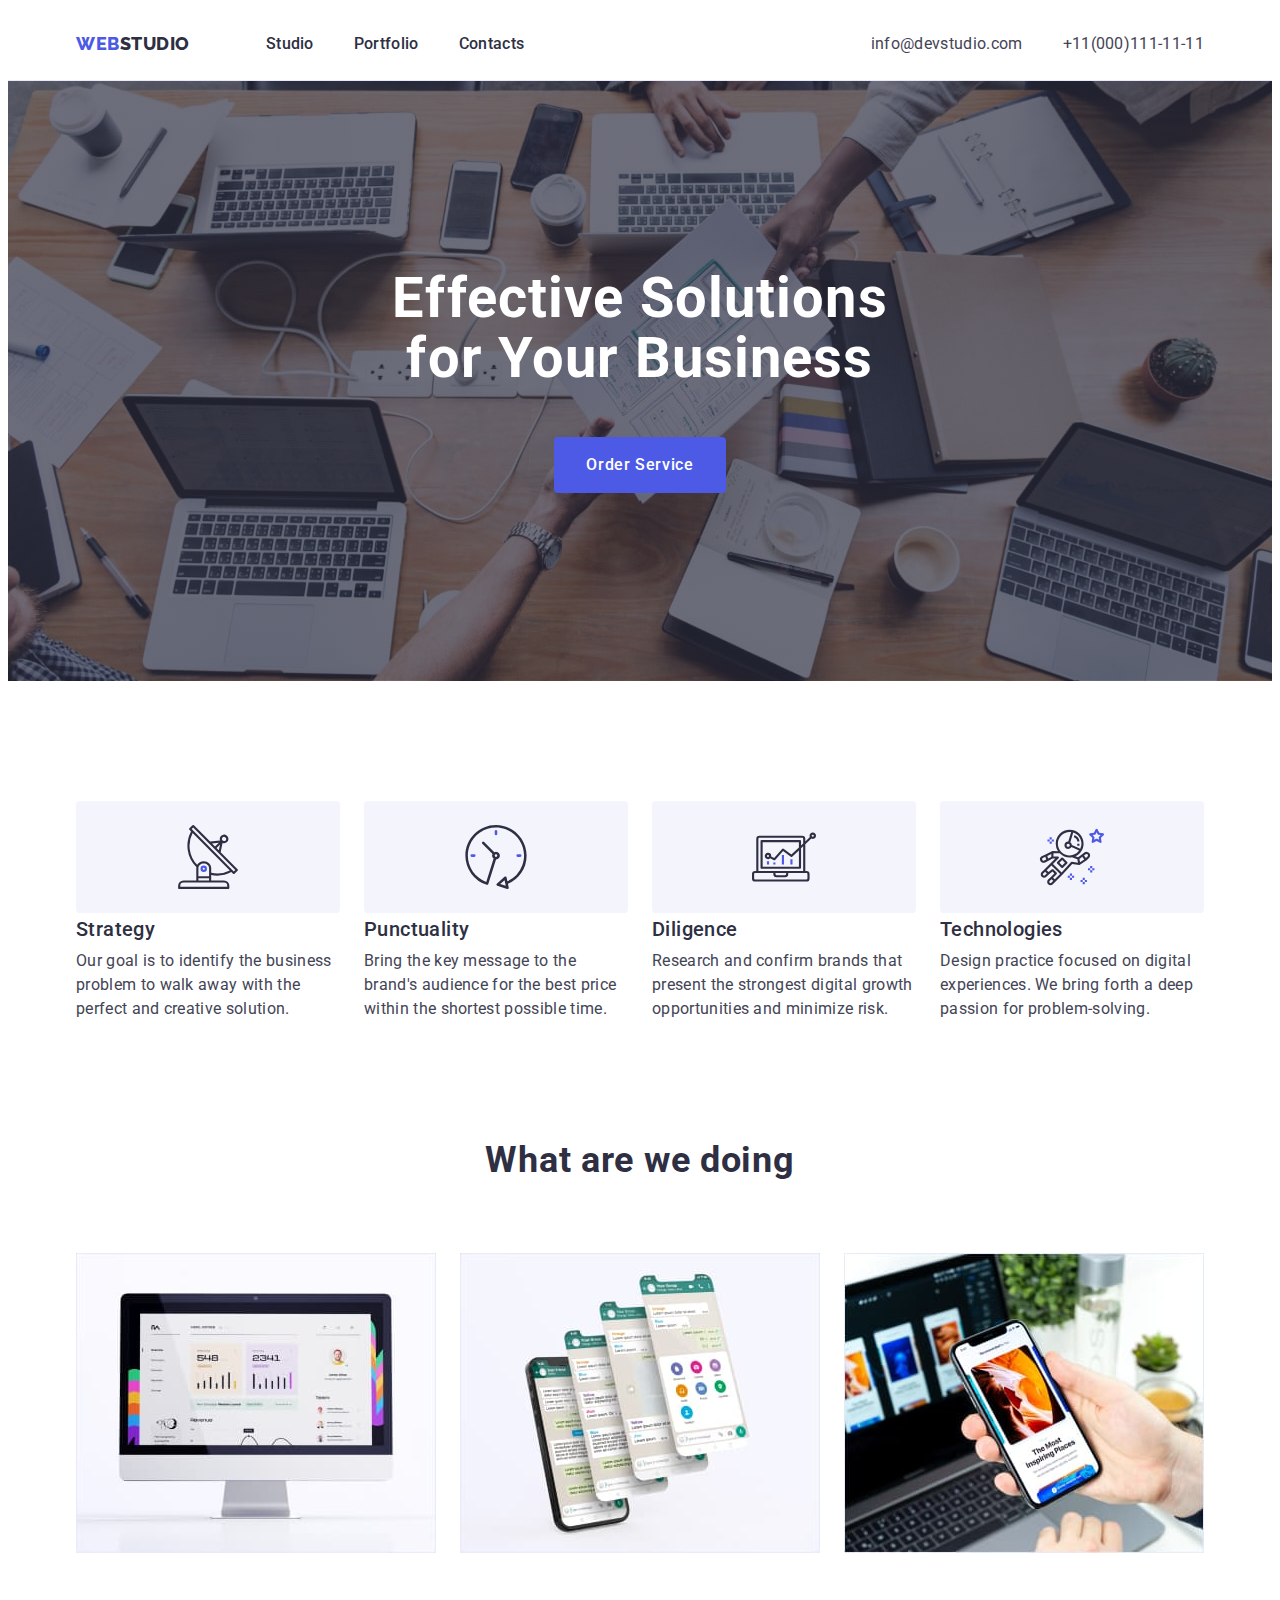
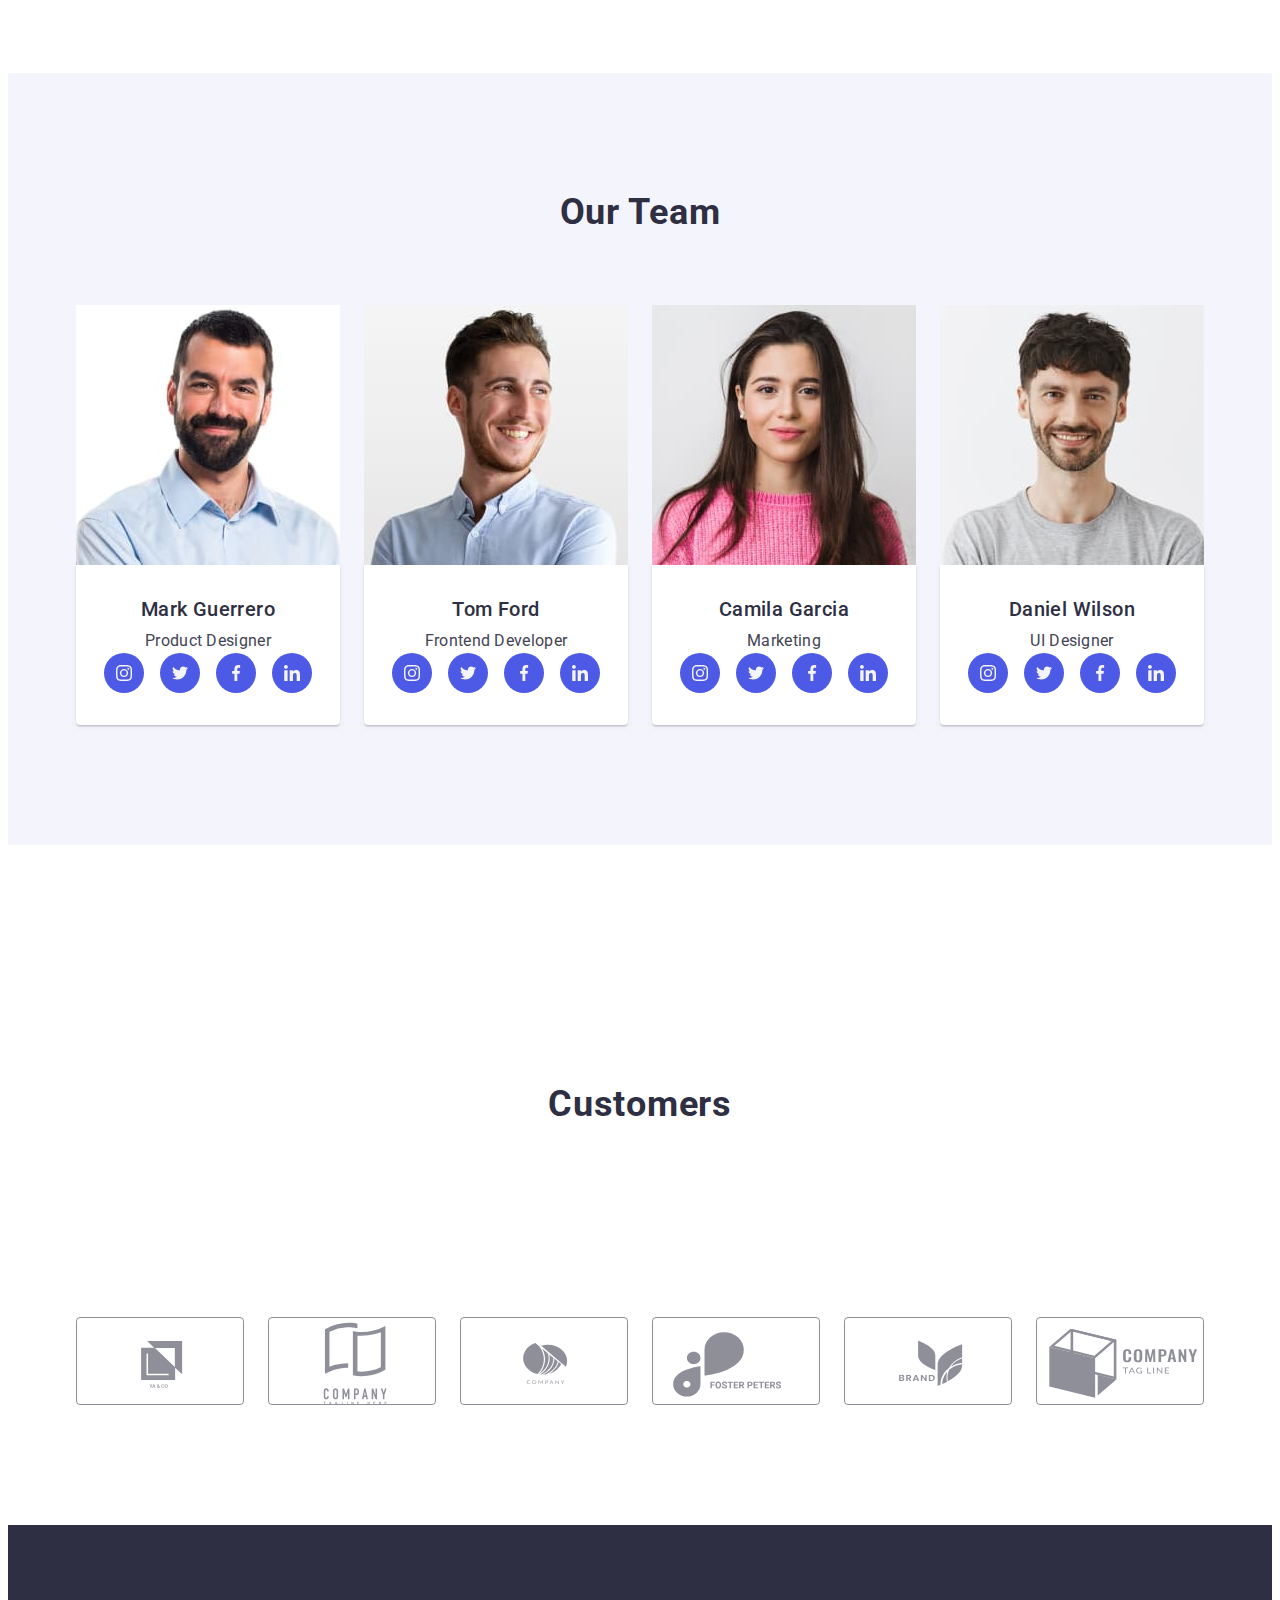
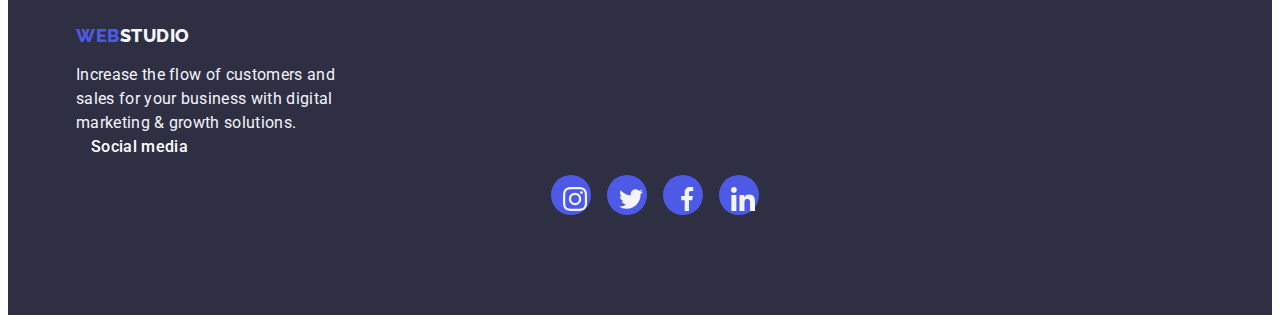
==== index.html @ 22c1dee0 "kffk" ====
<!DOCTYPE html>
<html lang="en">
  <head>
    <meta charset="UTF-8" />
    <meta name="viewport" content="width=device-width, initial-scale=1.0" />
    <title>Main</title>
    <link rel="preconnect" href="https://fonts.googleapis.com" />
    <link rel="preconnect" href="https://fonts.gstatic.com" crossorigin />
    <link
      href="https://fonts.googleapis.com/css2?family=Abel&family=Montserrat:wght@400;700&family=Raleway:wght@800&family=Roboto:wght@400;500;700;900&display=swap"
      rel="stylesheet"
    />
    <link
      rel="stylesheet"
      href="https://cdnjs.cloudflare.com/ajax/libs/modern-normalize/2.0.0/modern-normalize.min.css"
      integrity="sha512-4xo8blKMVCiXpTaLzQSLSw3KFOVPWhm/TRtuPVc4WG6kUgjH6J03IBuG7JZPkcWMxJ5huwaBpOpnwYElP/m6wg=="
      crossorigin="anonymous"
      referrerpolicy="no-referrer"
    />
    <link rel="stylesheet" href="styles.css" />
  </head>
  <body>
    <header class="page-header">
      <div class="container header-wrapper">
          <nav>
            <a href="./index.html" class="logo-web"
              >Web<span class="logo-studio">Studio</span></a
            >
            <ul class="contact">
              <li>
                <a href="index.html" class="studio-portfolio-contacts"
                  >Studio</a
                >
              </li>
              <li>
                <a href="./portfolio.html" class="studio-portfolio-contacts"
                  >Portfolio</a
                >
              </li>
              <li>
                <a href="#Contacts" class="studio-portfolio-contacts"
                  >Contacts</a
                >
              </li>
            </ul>
          </nav>
            <address class="main-address">
            <ul class="mail-nr">
              <li>
                <a href="mailto:info@devstudio.com" class="contacts"
                  >info@devstudio.com</a
                >
              </li>
              <li>
                <a href="tell:+11(000)111-11-11" class="contacts"
                  >+11(000)111-11-11</a
                >
              </li>
            </ul>
        </address>
      </div>
    </header>
    <main>
      <section class="main-heading">
        <div class="container">
        <h1 class="main-title">Effective Solutions for Your Business</h1>
        <button type="button" class="button-order-service">
          Order Service
        </button>
      </div>
      </section>
      <section class="feature-sect">
      <div class="container">
        <ul class="features-list">
          <li class="feat-width">
            <svg class="feature-icon" width="64px"  height="64px">
              <use href="./images/icons.svg#icon-antenna-1"></use>
            </svg>
            <h3 class="skills">Strategy</h3>
            <p class="description-skills">
              Our goal is to identify the business<br />
              problem to walk away with the<br />
              perfect and creative solution.
            </p>
          </li>
          <li class="feat-width">
            <svg class="feature-icon" width="64px"  height="64px">
              <use href="./images/icons2.svg#icon-clock-1"></use>
            </svg>
            <h3 class="skills">Punctuality</h3>
            <p class="description-skills">
              Bring the key message to the<br />
              brand's audience for the best price<br />
              within the shortest possible time.
            </p>
          </li>
          <li class="feat-width">
            <svg class="feature-icon" width="64px"  height="64px">
              <use href="./images/icons3.svg#icon-diagram-1"></use>
            </svg>
            <h3 class="skills">Diligence</h3>
            <p class="description-skills">
              Research and confirm brands that<br />
              present the strongest digital growth<br />
              opportunities and minimize risk.
            </p>
          </li>
          <li class="feat-width">
            <svg class="feature-icon" width="64px"  height="64px">
              <use href="./images/icons4.svg#icon-astronaut-1"></use>
            </svg>
            <h3 class="skills">Technologies</h3>
            <p class="description-skills">
              Design practice focused on digital<br />
              experiences. We bring forth a deep<br />
              passion for problem-solving.
            </p>
          </li>
        </ul>
      </section>
      <section class="what-we-do">
      <div class="container">
          <h2 class="second-header-one">What are we doing</h2>
          <ul class="pics">
            <li>
              <img
                src="images/photo3.jpg"
                alt="the macbook is showing some diagrams"
                width="360"
                height="300"
              />
            </li>
            <li>
              <img
                src="images/photo1.jpg"
                alt="the smartphone is showing new features in whatsapp"
                width="360"
                height="300"
              />
            </li>
            <li>
              <img
                src="images/photo2.jpg"
                alt="the man is holding smartphone and showing interesting things"
                width="360"
                height="300"
              />
            </li>
          </ul>
        </section>
      </div>
      <section class="our-team">
      <div class="container">
        <h2 class="second-header-two">Our Team</h2>
        <ul class="team-list">
          <li>
            <img
              src="images/photo3.1.jpg"
              alt="the man with a black bird who is smiling"
              width="264"
              height="260"
            />
            <div class="background-stuff">
              <h3 class="stuff">Mark Guerrero</h3>
              <p class="competence">Product Designer</p>
               <ul class="media-list">
                <li class="media-icon-round">
                  <a href="#"></a>
              <svg width="16px" height="16px">
                <use href="./images/social-media.svg#icon-instagram-2"></use>
              </svg>
            </li>
            <li class="media-icon-round">
              <a href="#"></a>
              <svg  width="16px" height="16px">
                <use href="./images/social-media.svg#icon-twitter-1"></use>
              </svg>
            </li>
              <li class="media-icon-round">
                <a href="#"></a>
              <svg width="16px" height="16px">
                <use href="./images/social-media.svg#icon-facebook-1"></use>
              </svg>
            </li>
              <li class="media-icon-round">
                <a href="#"></a>
              <svg width="16px" height="16px">
                <use href="./images/social-media.svg#icon-linkedin-1"></use>
              </svg>
            </li>
            </ul>
            </div>
          </li>
          <li>
            <img
              src="images/photo4.jpg"
              alt="the man who is smiling and looking to the side"
              width="264"
              height="260"
            />
            <div class="background-stuff">
              <h3 class="stuff">Tom Ford</h3>
              <p class="competence">Frontend Developer</p>
              <ul class="media-list">
                <li class="media-icon-round">
                  <a href="#"></a>
              <svg width="16px" height="16px">
                <use href="./images/social-media.svg#icon-instagram-2"></use>
              </svg>
            </li>
              <li class="media-icon-round">
                <a href="#"></a>
              <svg width="16px" height="16px">
                <use href="./images/social-media.svg#icon-twitter-1"></use>
              </svg>
            </li>
              <li class="media-icon-round">
                <a href="#"></a>
              <svg width="16px" height="16px">
                <use href="./images/social-media.svg#icon-facebook-1"></use>
              </svg>
              <li class="media-icon-round">
                <a href="#"></a>
              <svg width="16px" height="16px">
                <use href="./images/social-media.svg#icon-linkedin-1"></use>
              </svg>
            </li>
            </ul>
            </div>
          </li>
          <li>
            <img
              src="images/photo5.jpg"
              alt="the young women with brown hair"
              width="264"
              height="260"
            />
            <div class="background-stuff">
              <h3 class="stuff">Camila Garcia</h3>
              <p class="competence">Marketing</p>
              <ul class="media-list">
                <li class="media-icon-round">
                  <a href="#"></a>
              <svg width="16px" height="16px">
                <use href="./images/social-media.svg#icon-instagram-2"></use>
              </svg>
            </li>
              <li class="media-icon-round">
                <a href="#"></a>
              <svg width="16px" height="16px">
                <use href="./images/social-media.svg#icon-twitter-1"></use>
              </svg>
            </li>
              <li class="media-icon-round">
                <a href="#"></a>
              <svg width="16px" height="16px">
                <use href="./images/social-media.svg#icon-facebook-1"></use>
              </svg>
            </li>
              <li class="media-icon-round">
                <a href="#"></a>
              <svg width="16px" height="16px">
                <use href="./images/social-media.svg#icon-linkedin-1"></use>
              </svg>
            </li>
            </ul>
            </div>
          </li>
          <li>
            <img
              src="images/photo6.jpg"
              alt="the man with brown hair who is smiling"
              width="264"
              height="260"
            />
            <div class="background-stuff">
              <h3 class="stuff">Daniel Wilson</h3>
              <p class="competence">UI Designer</p>
              <ul class="media-list">
                <li class="media-icon-round">
                  <a href="#"></a>
              <svg width="16px" height="16px">
                <use href="./images/social-media.svg#icon-instagram-2"></use>
              </svg>
            </li>
              <li class="media-icon-round">
                <a href="#"></a>
              <svg width="16px" height="16px">
                <use href="./images/social-media.svg#icon-twitter-1"></use>
              </svg>
            </li>
              <li class="media-icon-round">
                <a href="#"></a>
              <svg width="16px" height="16px">
                <use href="./images/social-media.svg#icon-facebook-1"></use>
              </svg>
            </li>
              <li class="media-icon-round">
                <a href="#"></a>
              <svg width="16px" height="16px">
                <use href="./images/social-media.svg#icon-linkedin-1"></use>
              </svg>
            </ul>
            </div>
          </li>
        </ul>
      </div>
      </section>
      <section class="customers">
        <div class="container"></div>
        <h2 class="header-customers">Customers</h2>
        <ul class="custom-list">
          <li class="icon-border">
          <svg width="168px" height="88px">
            <use href="./images/custom-icon.svg#icon-Client-1"></use>
          </svg>
        </li>
        <li class="icon-border">
          <svg width="168px" height="88px">
            <use href="./images/custom-icon.svg#icon-Logo"></use>
          </svg>
        </li>
          <li class="icon-border">
          <svg width="168px" height="88px">
            <use href="./images/custom-icon.svg#icon-Client-3"></use>
          </svg>
        </li>
          <li class="icon-border">
          <svg width="168px" height="88px">
            <use href="./images/custom-icon.svg#icon-Logo-1"></use>
          </svg>
        </li>
          <li class="icon-border">
          <svg width="168px" height="88px">
            <use href="./images/custom-icon.svg#icon-Client-5"></use>
          </svg>
        </li>
          <li class="icon-border">
          <svg width="168px" height="88px">
            <use href="./images/custom-icon.svg#icon-Logo-2"></use>
          </svg>
        </li>
        </ul>
      </section>
    </main>
      <footer class="footer-background">
        <div class="container footer-add">
        <a class="logo-web-footer" href="./index.html"
          >Web<span class="logo-studio-footer">Studio</span></a
        >
        <p class="footer-description">
          Increase the flow of customers and sales for your business with
          digital marketing & growth solutions.
        </p>
      
        <div class="container footer-wrapper">
        <h3 class="footer-header-media">Social media</h3>
        <ul class="media-list">
          <li class="media-footer-round">
            <a href="#"></a>
        <svg class="social-media" width="24px" height="24px">
          <use href="./images/social-media.svg#icon-instagram-2"></use>
        </svg>
      </li>
        <li class="media-footer-round">
          <a href="#"></a>
        <svg class="social-media" width="24px" height="24px">
          <use href="./images/social-media.svg#icon-twitter-1"></use>
        </svg>
      </li>
        <li class="media-footer-round">
          <a href="#"></a>
        <svg class="social-media" width="24px" height="24px">
          <use href="./images/social-media.svg#icon-facebook-1"></use>
        </svg>
        <li class="media-footer-round">
          <a href="#"></a>
        <svg class="social-media" width="24px" height="24px">
          <use href="./images/social-media.svg#icon-linkedin-1"></use>
        </svg>
      </li>
      </ul>
     </div>
    </div>
    </footer>
  </body>
</html>
---- styles.css ----
*,
*::before,
*::after {
  box-sizing: border-box;
}
html {
  overflow: auto;
  box-sizing: border-box;
}
body {
  color: #2e2f42;
  font-family: "Roboto", sans-serif;
}
:root {
  --brand-color: #434455;
}
.container {
  width: 1158px;
  margin: 0 auto;
  padding: 0 15px;
}
.section {
  padding-top: 120px;
  padding-bottom: 120px;
}
h1,
h2,
h3,
h4,
h5,
h6,
p {
  margin: 0;
}
img {
  display: block;
  max-width: 100%;
  height: auto;
}
button {
  cursor: pointer;
  border: none;
  border-radius: 4px;
}
a {
  text-decoration: none;
}
ul,
ol {
  list-style: none;
  margin: 0;
  padding-left: 0;
}
.visually-hidden {
  position: absolute;
  width: 1px;
  height: 1px;
  margin: -1px;
  border: 0;
  padding: 0;

  white-space: nowrap;
  clip-path: inset(100%);
  clip: rect(0 0 0 0);
  overflow: hidden;
}
.header-wrapper {
  display: flex;
  align-items: center;
}
.page-header {
  border-bottom: 1px solid var(--cornflower, #e7e9fc);
}
.header-wrapper > nav {
  display: flex;
  gap: 76px;
}
.main-address {
  margin-left: auto;
}
.contact {
  display: flex;
  gap: 40px;
  margin: 0;
  padding: 0;
}
.mail-nr {
  display: flex;
  gap: 40px;
  margin: 0;
  padding: 0;
}
nav {
  align-items: center;
  margin-right: 0px;
}
.logo-web {
  color: #4d5ae5;
  font-family: "Raleway", sans-serif;
  font-size: 18px;
  font-style: normal;
  font-weight: 800;
  line-height: 1.17;
  text-transform: uppercase;
  letter-spacing: 0.54px;
}
.logo-studio {
  color: #2e2f42;
  margin: auto;
  display: inline;
  padding-right: 0;
}
.logo-studio-footer {
  color: #f4f4fd;
}
.logo-web-footer {
  color: #4d5ae5;
  font-family: "Raleway", sans-serif;
  font-size: 18px;
  font-style: normal;
  font-weight: 800;
  line-height: 1.17;
  text-transform: uppercase;
  letter-spacing: 0.54px;
  display: inline-flex;
  margin: 0;
  margin-bottom: 17px;
}
.studio-portfolio-contacts {
  font-size: 16px;
  font-style: normal;
  font-weight: 500;
  line-height: 1.5;
  color: #2e2f42;
  letter-spacing: 0.32px;
  padding: 24px 0;
  display: block;
}
.studio-portfolio-contacts:hover,
.studio-portfolio-contacts:focus {
  color: #404bbf;
}
.contacts {
  color: var(--brand-color);
  font-size: 16px;
  font-style: normal;
  font-weight: 400;
  line-height: 1.5;
  letter-spacing: 0.32px;
}
.contacts:hover,
.contacts:focus {
  color: #404bbf;
}
.main-heading {
  background-image: linear-gradient(to bottom, #2e2f42b2, #2e2f42b2),
    url("images/people.jpg");
  background-repeat: no-repeat;
  background-position: center;
  padding: 188px 0;
  text-align: center;
}
.main-title {
  color: #ffffff;
  font-size: 56px;
  font-style: normal;
  font-weight: 700;
  line-height: 1.07;
  letter-spacing: 1.12px;
  max-width: 496px;
  margin: 0 auto;
  margin-bottom: 48px;
}
.button-order-service {
  color: #ffffff;
  background-color: #4d5ae5;
  font-size: 16px;
  font-style: normal;
  font-weight: 500;
  line-height: 1.5;
  letter-spacing: 0.64px;
  font-family: inherit;
  display: inline-flex;
  padding: 16px 32px;
  gap: 10px;
}
.button-order-service:hover,
.button-order-service:focus {
  background-color: #404bbf;
}
.feature-sect {
  padding: 120px 0;
}
.features-list {
  display: flex;
  gap: 24px;
  margin-right: 0;
}
.feat-width {
  width: 264px;
}
.feature-icon {
  box-sizing: content-box;
  background-color: #f4f4fd;
  width: 100%;
  border-radius: 4px;
  padding-top: 24px;
  padding-bottom: 24px;
}
.what-we-do {
  padding-bottom: 120px;
}
.second-header-one {
  font-size: 36px;
  font-style: normal;
  font-weight: 700;
  line-height: 1.11;
  letter-spacing: 0.72px;
  color: #2e2f42;
  text-align: center;
  margin-bottom: 72px;
}
.pics {
  display: flex;
  gap: 24px;
}
.team-list {
  display: flex;
  gap: 24px;
}
.second-header-two {
  font-size: 36px;
  font-style: normal;
  font-weight: 700;
  line-height: 1.11;
  letter-spacing: 0.72px;
  color: #2e2f42;
  text-align: center;
  margin-bottom: 72px;
}
.our-team {
  background: var(--cloud, #f4f4fd);
  padding: 120px 0;
}
.third-header {
  font-size: 20px;
  font-style: normal;
  font-weight: 500;
  line-height: 1.2;
  letter-spacing: 0.4px;
  color: #2e2f42;
}
.skills {
  font-size: 20px;
  font-style: normal;
  font-weight: 500;
  line-height: 1.2;
  letter-spacing: 0.4px;
  color: #2e2f42;
  margin-bottom: 8px;
}
.description-skills {
  color: var(--brand-color);
  font-size: 16px;
  font-style: normal;
  font-weight: 400;
  line-height: 1.5;
  letter-spacing: 0.32px;
}
.stuff {
  font-size: 20px;
  font-style: normal;
  font-weight: 500;
  line-height: 1.2;
  letter-spacing: 0.4px;
  color: #2e2f42;
  text-align: center;
  margin-top: 0px;
}
.competence {
  color: var(--brand-color);
  font-size: 16px;
  font-style: normal;
  font-weight: 400;
  line-height: 1.5;
  letter-spacing: 0.32px;
  text-align: center;
  margin-top: 8px;
}
.background-stuff {
  padding: 32px 0;
  border-radius: 0px 0px 4px 4px;
  background: var(--white, #fff);
  box-shadow: 0px 2px 1px 0px rgba(46, 47, 66, 0.08),
    0px 1px 1px 0px rgba(46, 47, 66, 0.16),
    0px 1px 6px 0px rgba(46, 47, 66, 0.08);
}
.background-stuff > img {
  margin-bottom: 0px;
  padding-bottom: 120 0;
}
.nishes {
  padding-top: 96px;
  padding-bottom: 120px;
}
.apps {
  display: flex;
  gap: 48px 24px;
  flex-wrap: wrap;
}
.description {
  color: var(--brand-color);
  font-size: 16px;
  font-style: normal;
  font-weight: 400;
  line-height: 1.5;
  letter-spacing: 0.32px;
  margin-top: 8px;
}
.footer-background {
  background: #2e2f42;
  padding: 100px 0;
}
.footer-description {
  color: #f4f4fd;
  font-size: 16px;
  font-style: normal;
  font-weight: 400;
  line-height: 1.5;
  letter-spacing: 0.32px;
  max-width: 264px;
}
.service-buttons {
  color: #4d5ae5;
  font-size: 16px;
  font-style: normal;
  font-weight: 500;
  line-height: 1.5;
  letter-spacing: 0.64px;
  background-color: #f4f4fd;
  font-family: "Roboto", sans-serif;
  padding: 12px 24px;
}
.service-buttons:hover,
.service-buttons:focus {
  background-color: #404bbf;
  color: white;
}
.serv-list {
  display: flex;
  gap: 24px;
  justify-content: center;
  margin-bottom: 72px;
}
a {
  text-decoration: none;
}
li {
  list-style: none;
}
.border-img {
  border-bottom: 1px solid var(--cornflower, #e7e9fc);
  border-left: 1px solid var(--cornflower, #e7e9fc);
  border-right: 1px solid var(--cornflower, #e7e9fc);
  padding: 32px 16px;
}
.media-list {
  display: flex;
  align-items: center;
  justify-content: center;
  gap: 16px;
}
.media-icon-round {
  width: 40px;
  height: 40px;
  border-radius: 50%;
  padding: 12px;
  background-color: var(--primary-brand, #4d5ae5);
}
.media-footer-round {
  width: 40px;
  height: 40px;
  border-radius: 50%;
  padding: 12px;
  background-color: var(--primary-brand, #4d5ae5);
}
.media-footer-round:hover {
  background-color: var(--success, #31d0aa);
}
.customers {
  padding: 120px 0;
}
.header-customers {
  font-size: 36px;
  font-style: normal;
  font-weight: 700;
  line-height: 1.11;
  letter-spacing: 0.72px;
  color: #2e2f42;
  text-align: center;
  margin-bottom: 72px;
  padding: 120px 0;
}
.icon-border {
  fill: var(--subtle-text, #8e8f99);
  width: 168px;
  height: 88px;
  border-radius: 4px;
  border: 1px solid var(--subtle-text, #8e8f99);
}
.custom-list {
  display: flex;
  justify-content: center;
  gap: 24px;
  padding-top: 0px;
}
.footer-header-media {
  color: var(--white-background, #fff);
  font-family: "Roboto";
  font-size: 16px;
  font-weight: 500;
  line-height: 150%;
  letter-spacing: 0.32px;
  margin: 0px;
  margin-bottom: 16px;
}
.footer-wrapper {
  display: block;
}
.footer-add {
  gap: 120px;
}
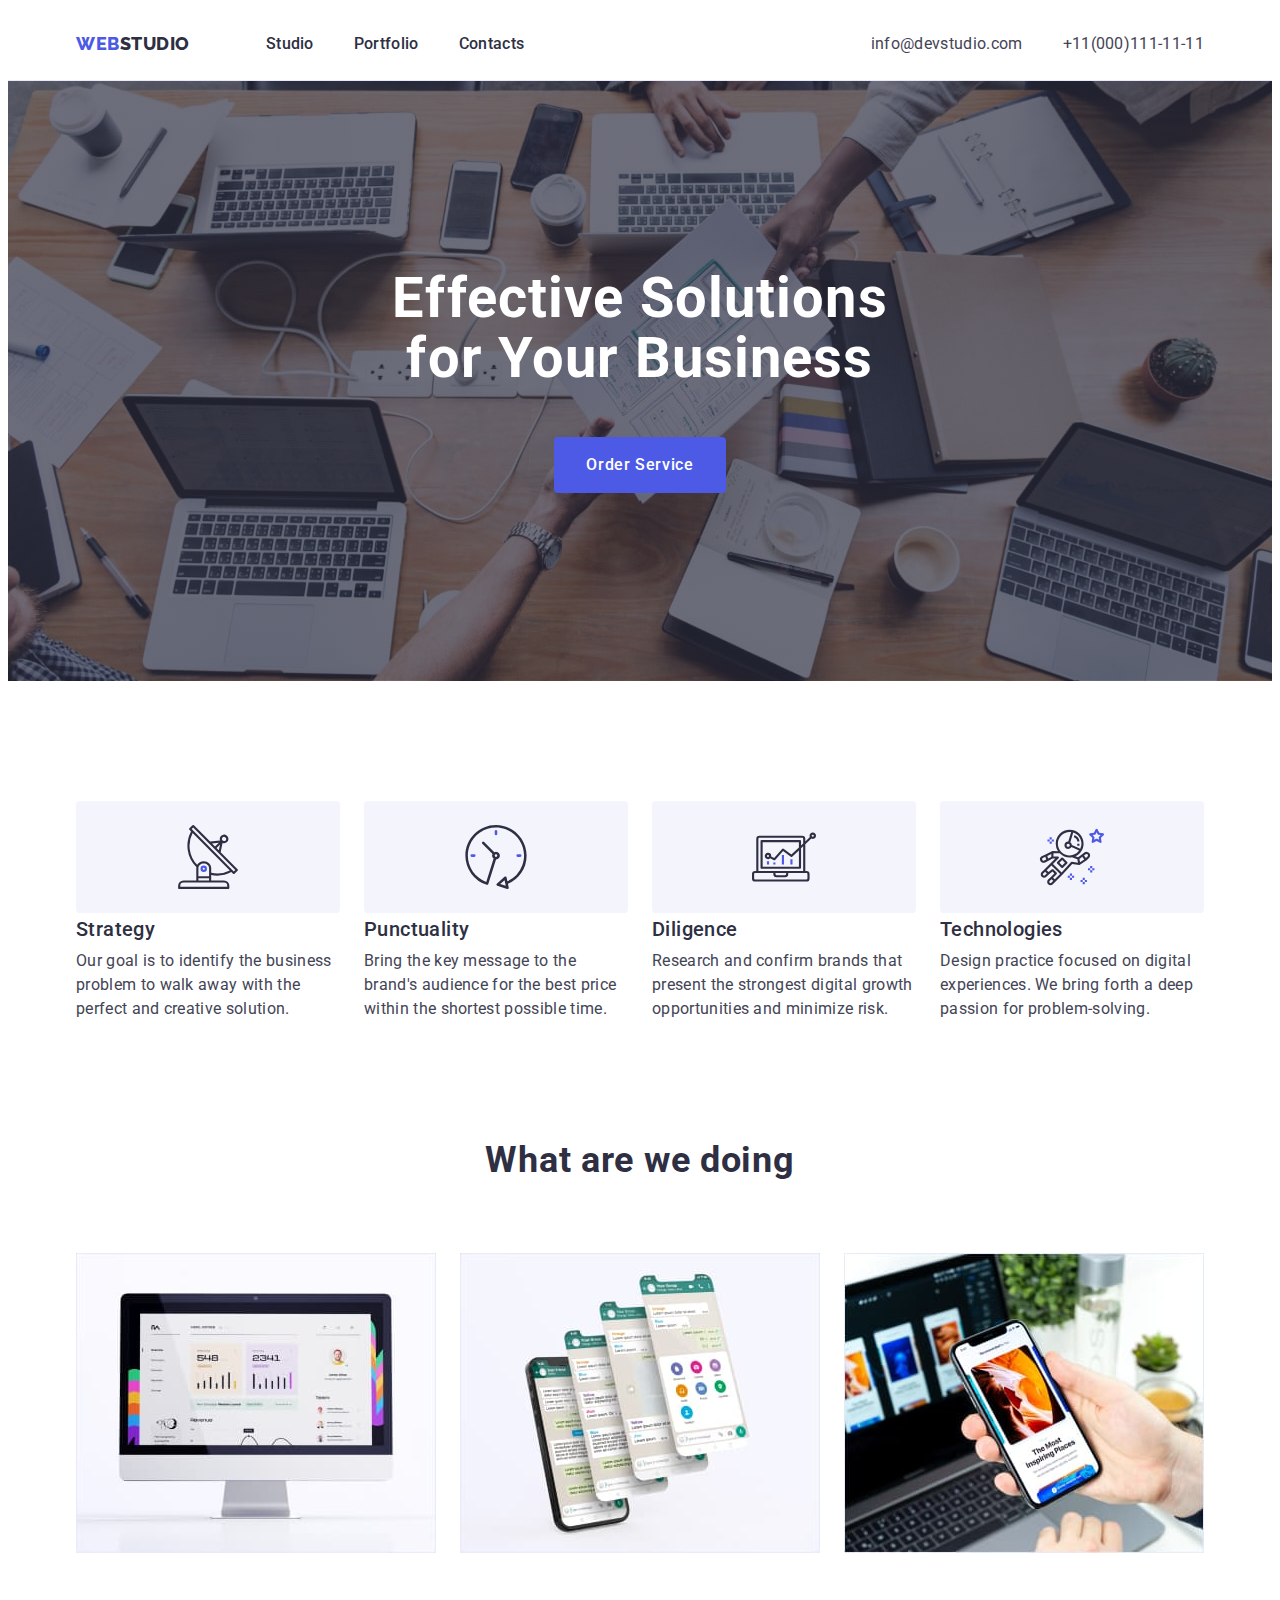
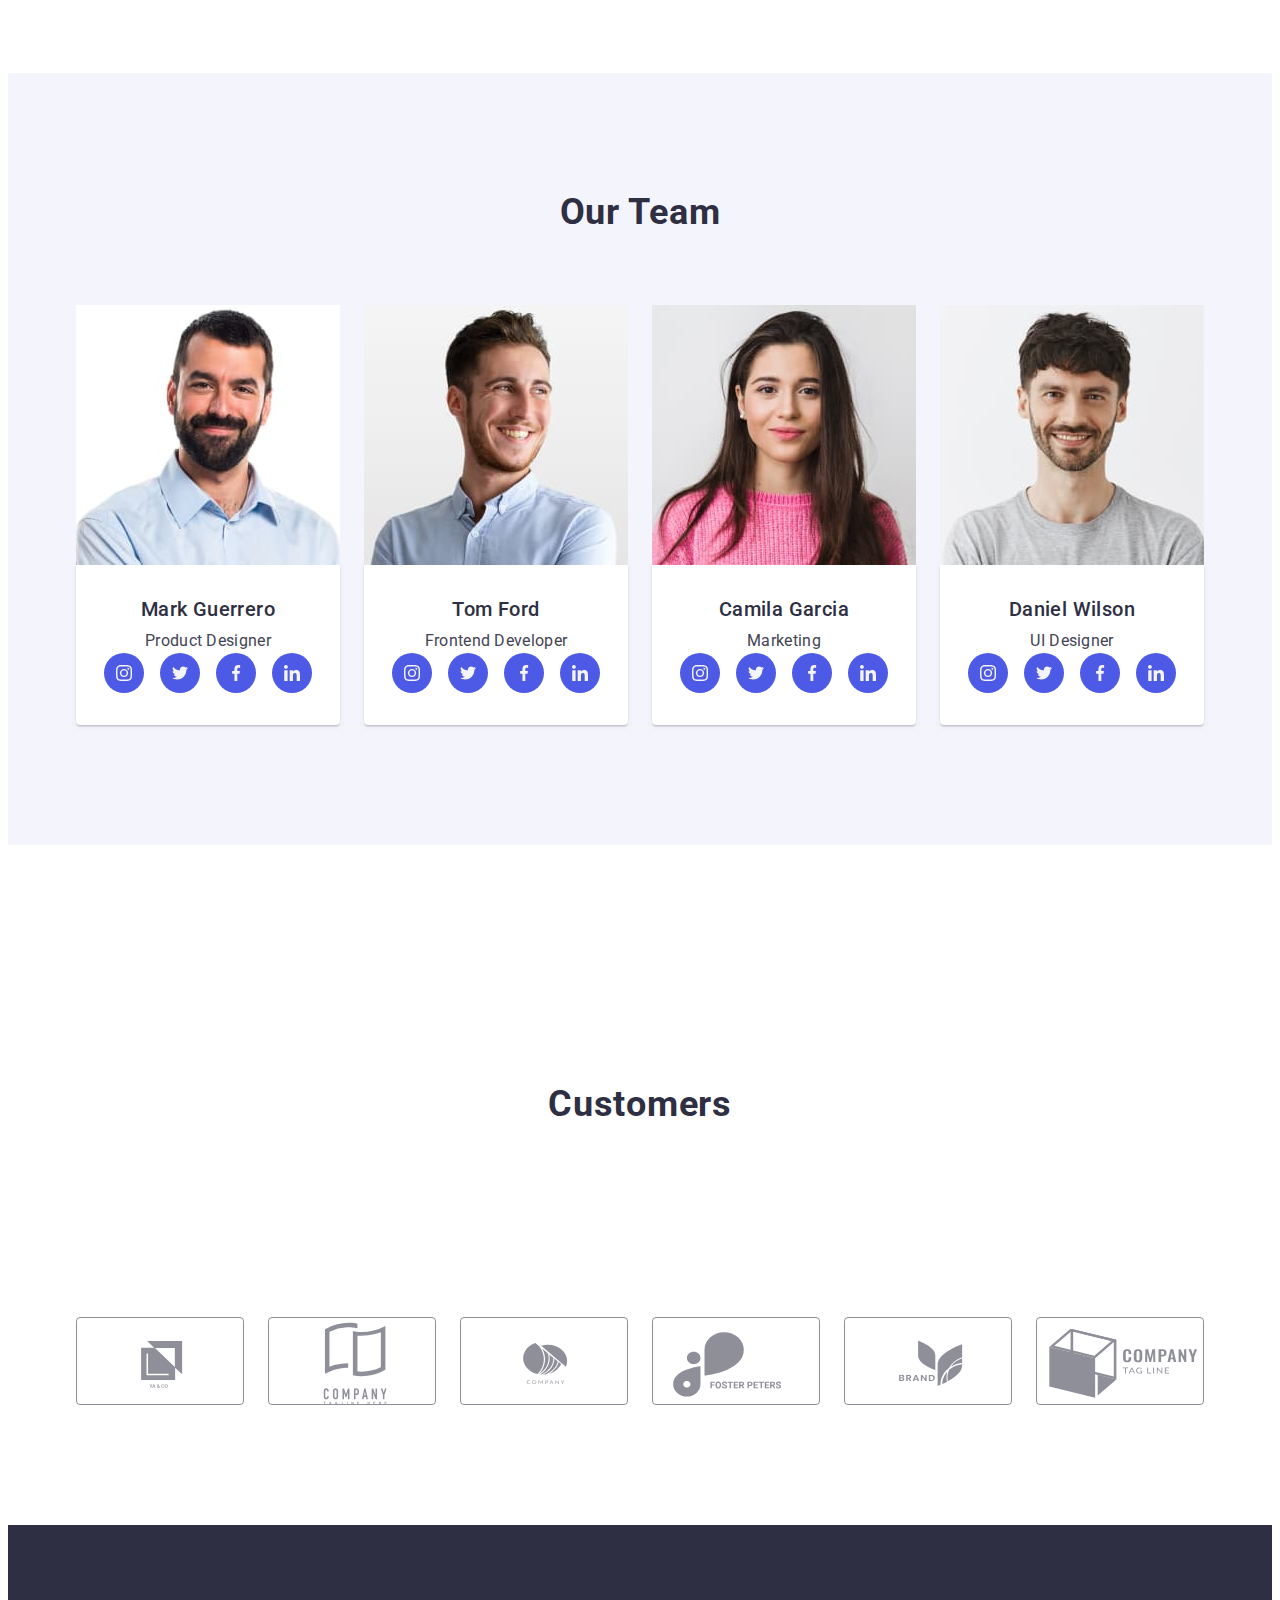
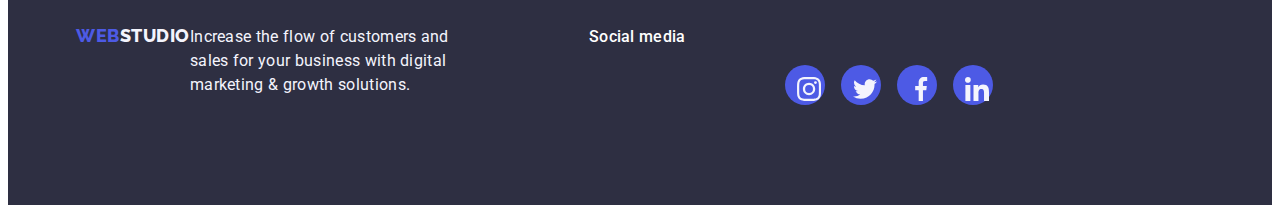
==== commit e37735b7: "add" ====
--- a/index.html
+++ b/index.html
@@ -352,9 +352,8 @@
           Increase the flow of customers and sales for your business with
           digital marketing & growth solutions.
         </p>
-      
         <div class="container footer-wrapper">
-        <h3 class="footer-header-media">Social media</h3>
+        <p class="footer-header-media">Social media</p>
         <ul class="media-list">
           <li class="media-footer-round">
             <a href="#"></a>
--- a/styles.css
+++ b/styles.css
@@ -408,12 +408,18 @@
   border-radius: 4px;
   border: 1px solid var(--subtle-text, #8e8f99);
 }
+.icon-border:hover {
+  color: #404bbf;
+}
 .custom-list {
   display: flex;
   justify-content: center;
   gap: 24px;
   padding-top: 0px;
 }
+.custom-list:hover {
+  color: #404bbf;
+}
 .footer-header-media {
   color: var(--white-background, #fff);
   font-family: "Roboto";
@@ -426,7 +432,8 @@
 }
 .footer-wrapper {
   display: block;
+  margin-left: 120px;
 }
 .footer-add {
-  gap: 120px;
-}
+  display: flex;
+}
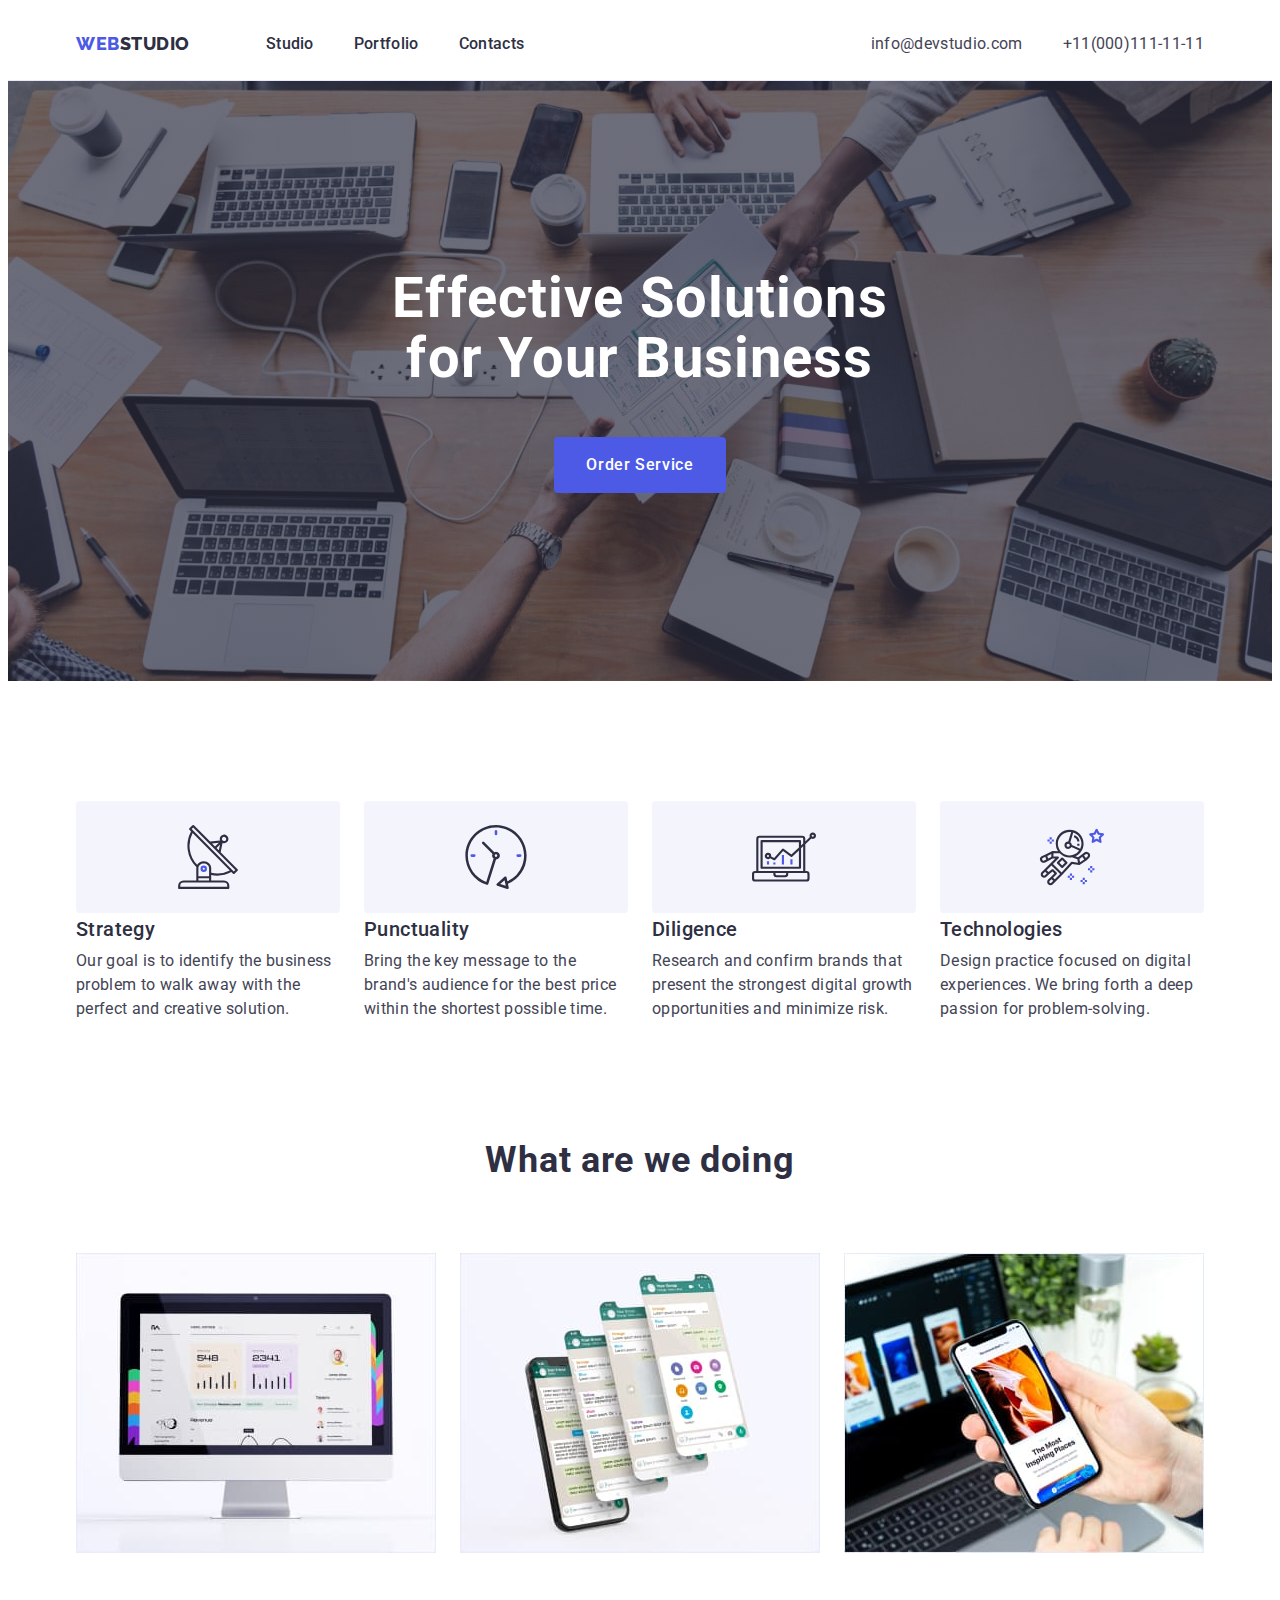
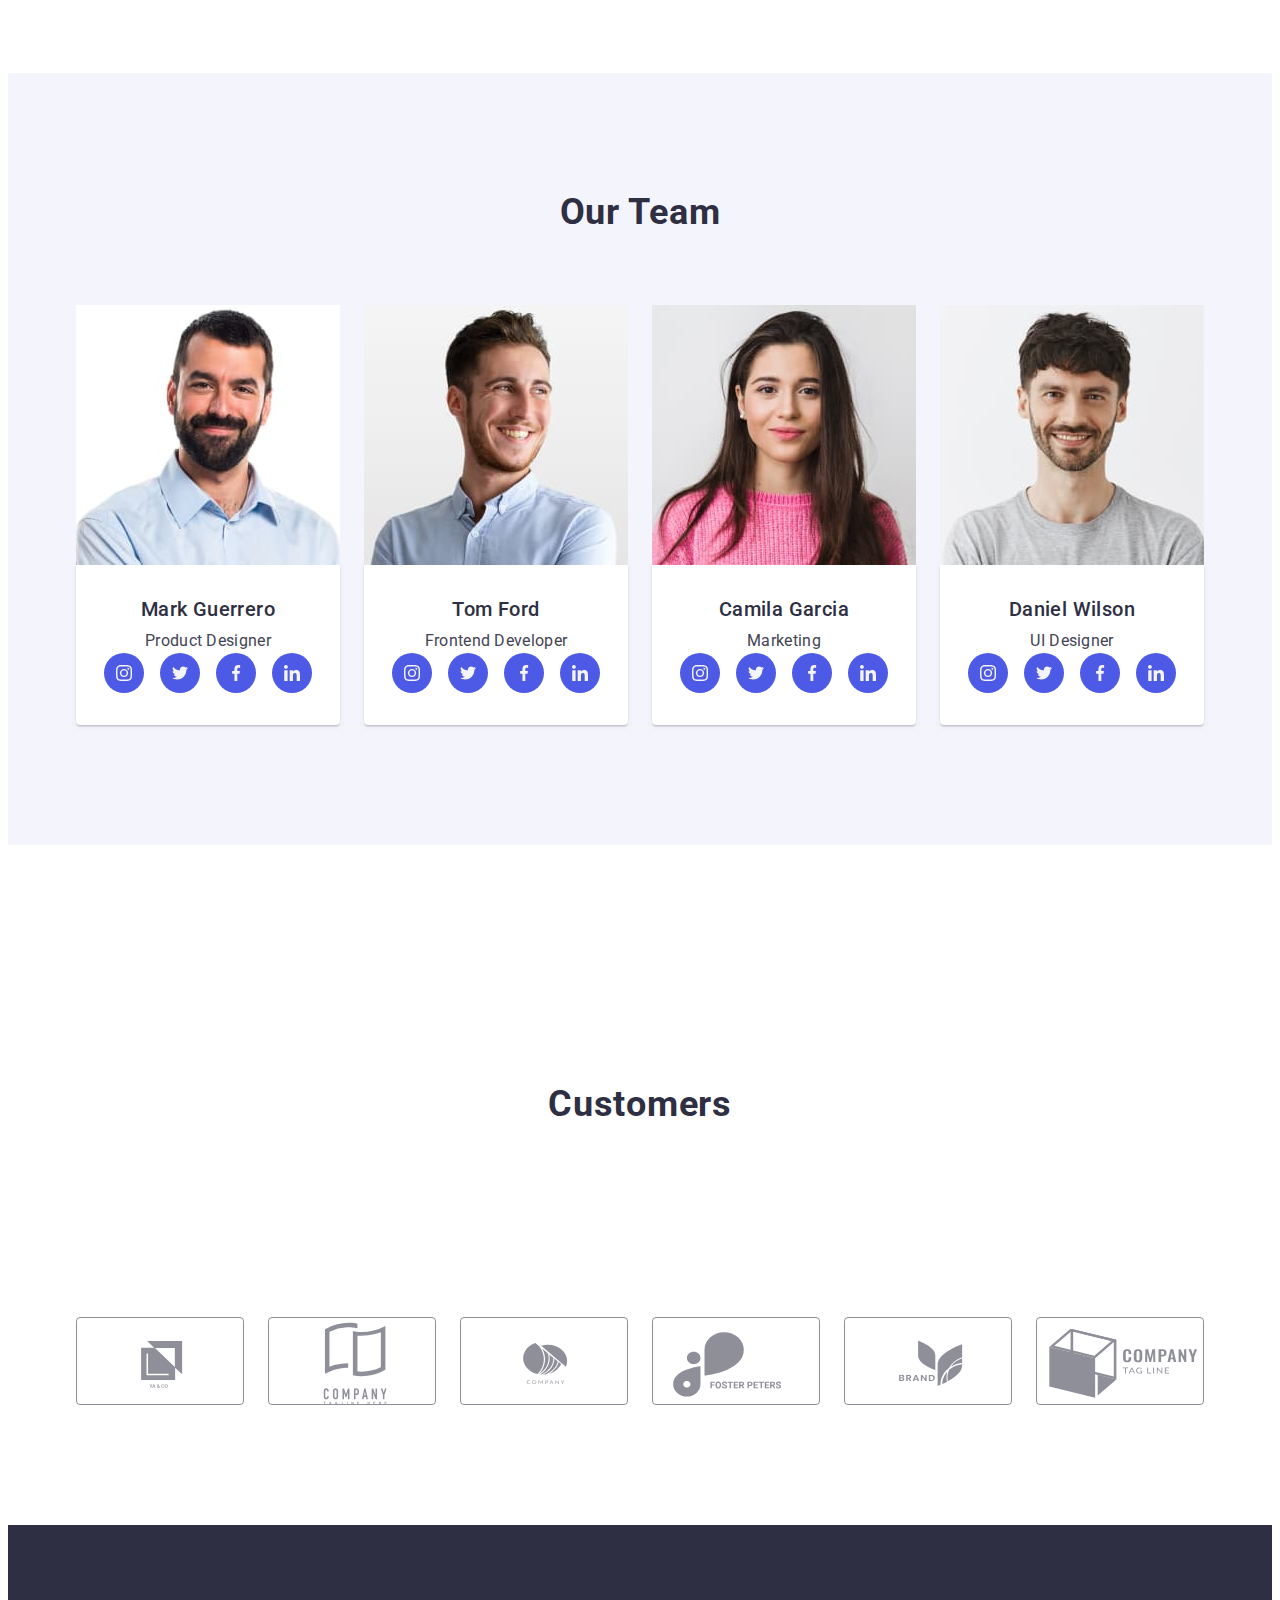
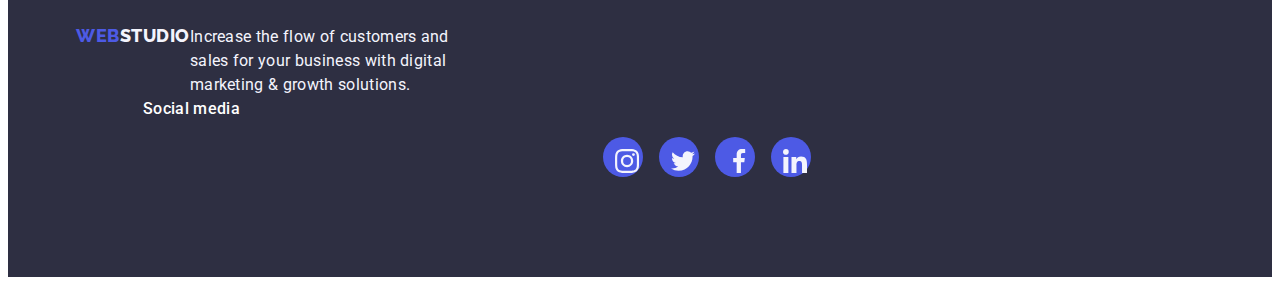
==== commit 1ba8017c: "Update index.html" ====
--- a/index.html
+++ b/index.html
@@ -352,6 +352,7 @@
           Increase the flow of customers and sales for your business with
           digital marketing & growth solutions.
         </p>
+      </div>
         <div class="container footer-wrapper">
         <p class="footer-header-media">Social media</p>
         <ul class="media-list">
@@ -379,7 +380,6 @@
         </svg>
       </li>
       </ul>
-     </div>
     </div>
     </footer>
   </body>
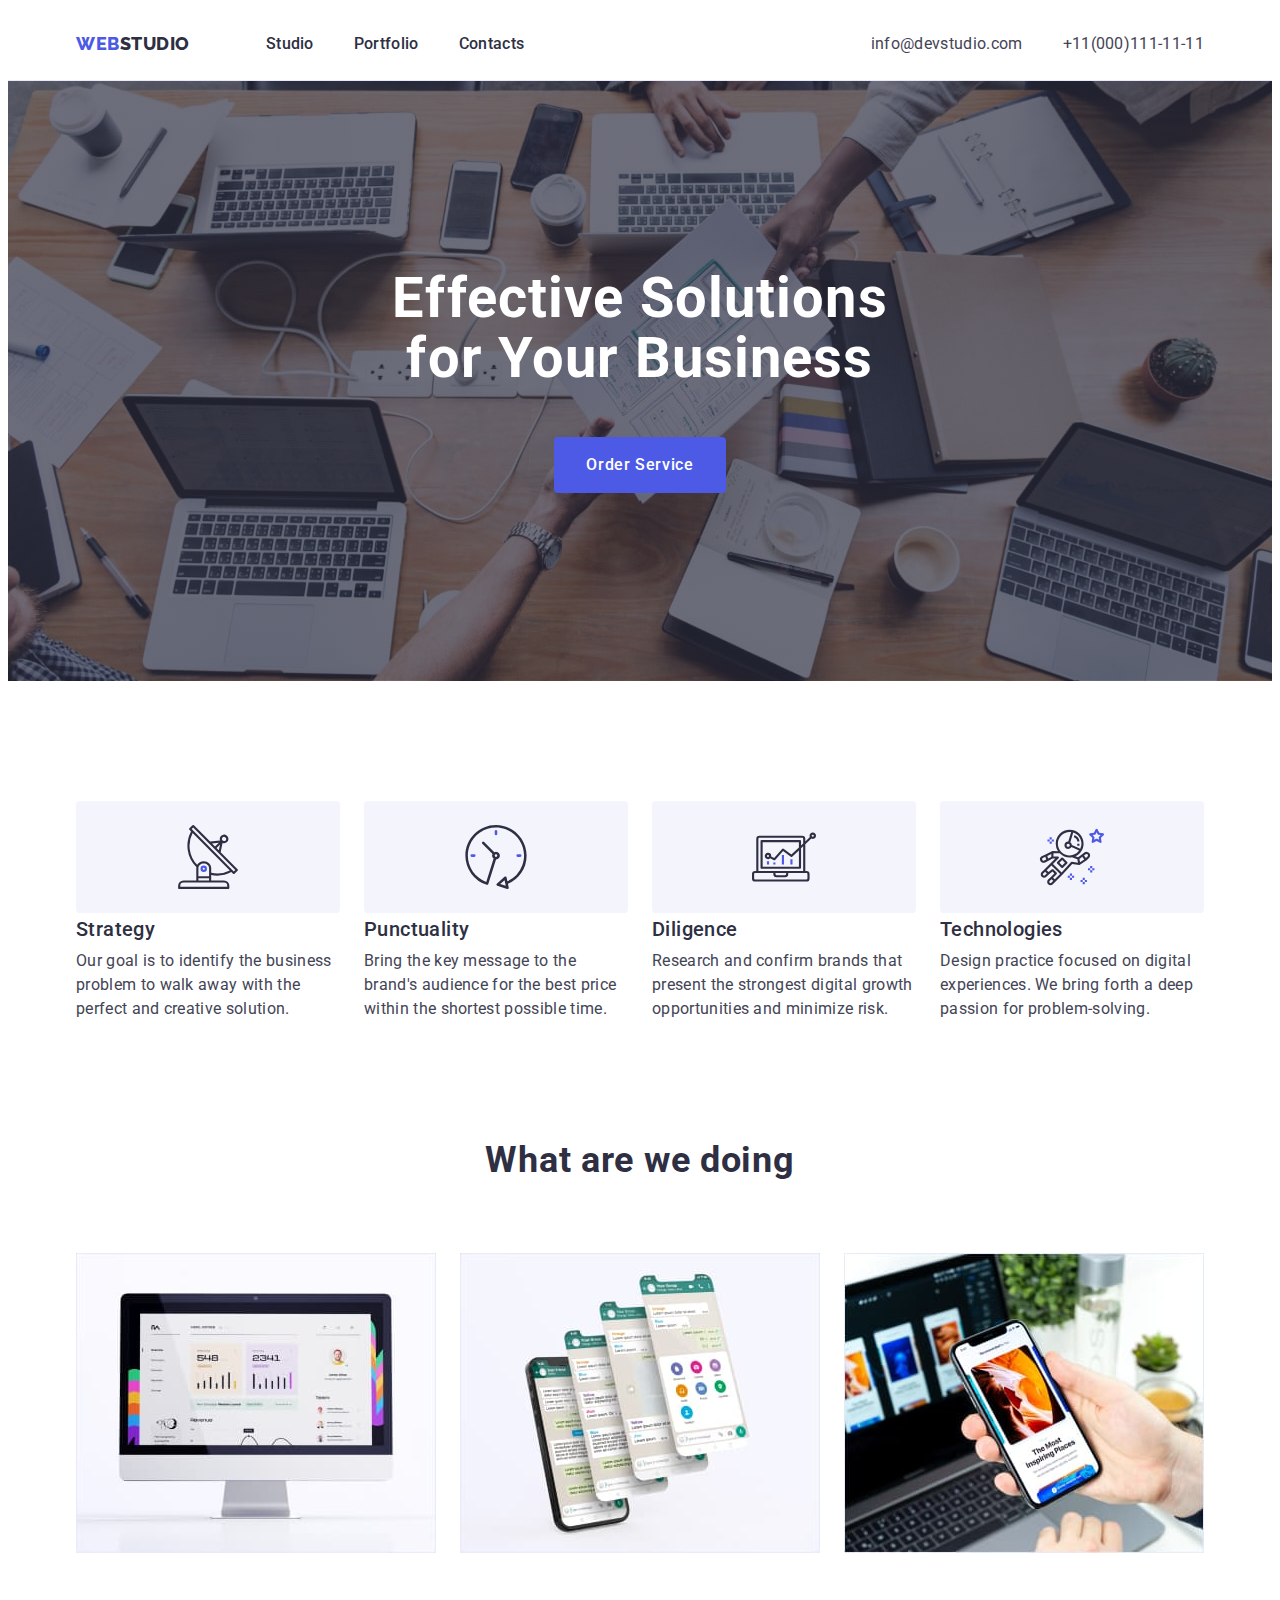
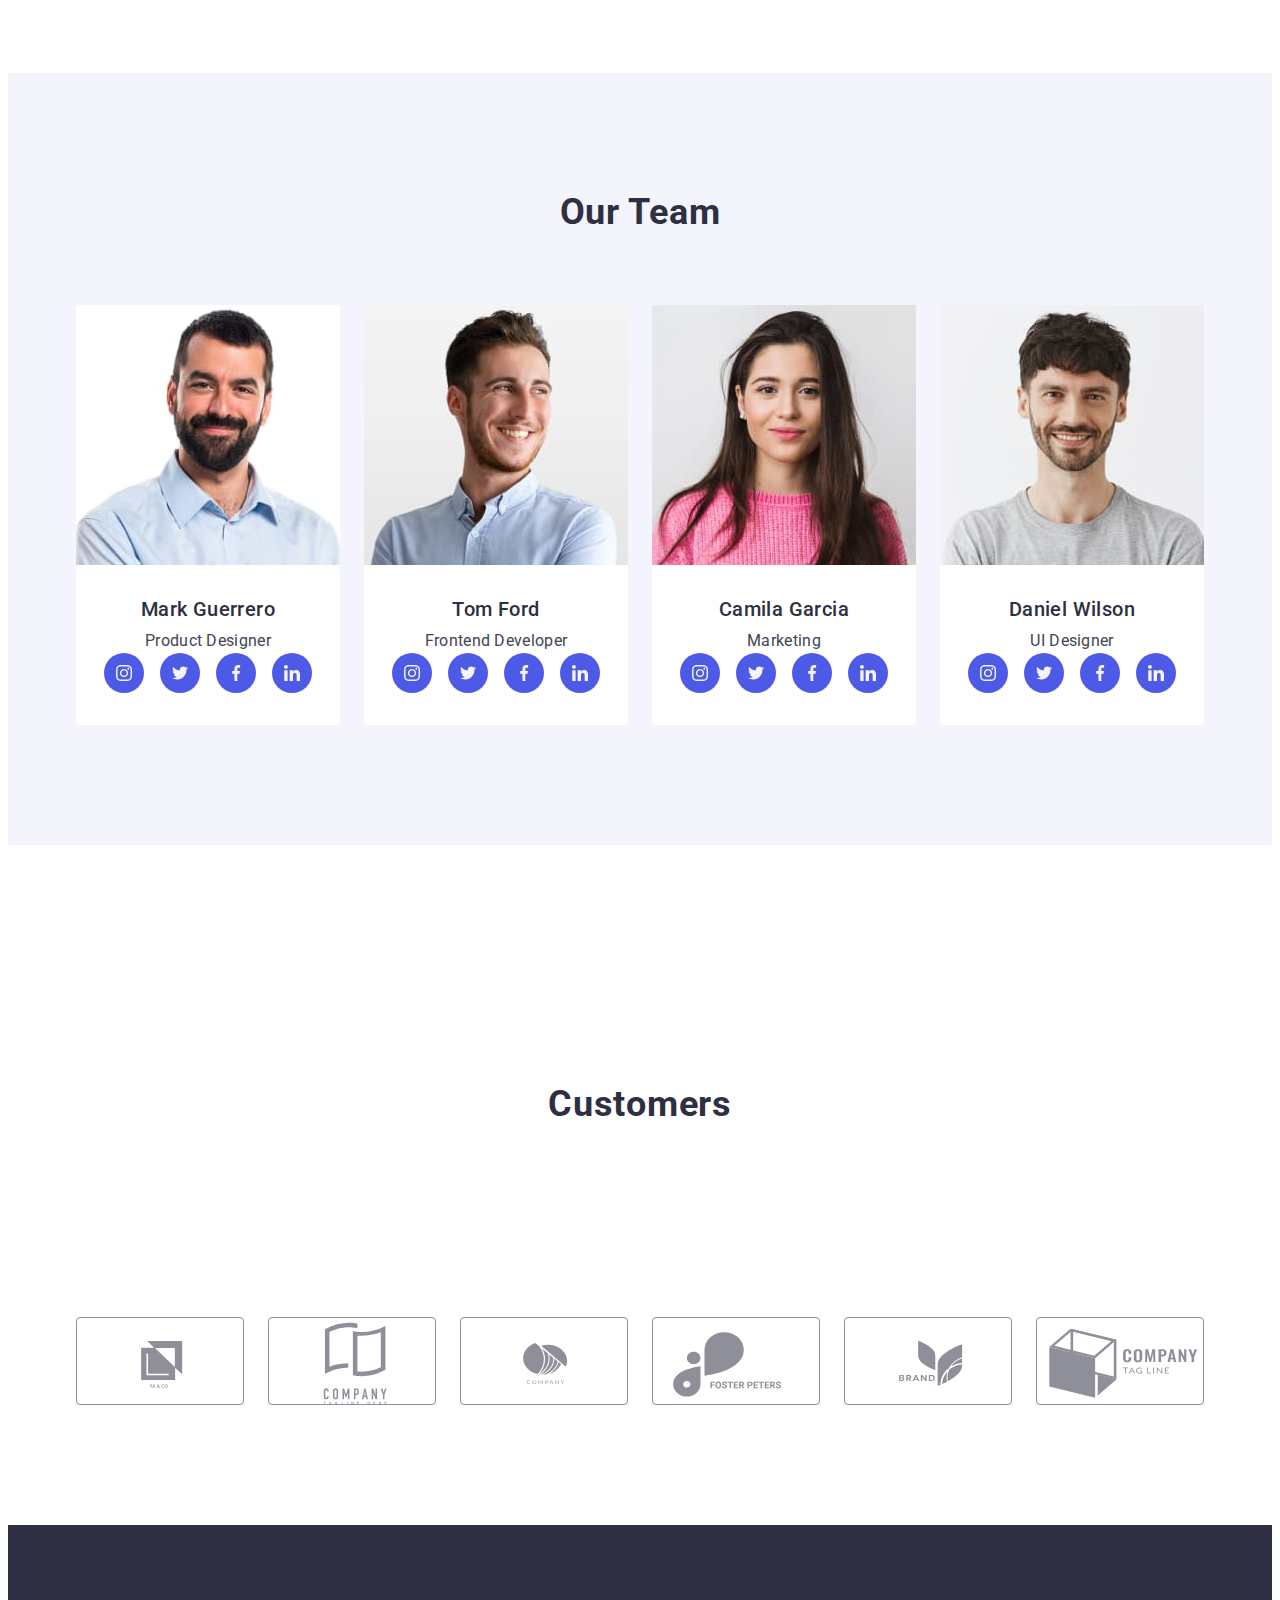
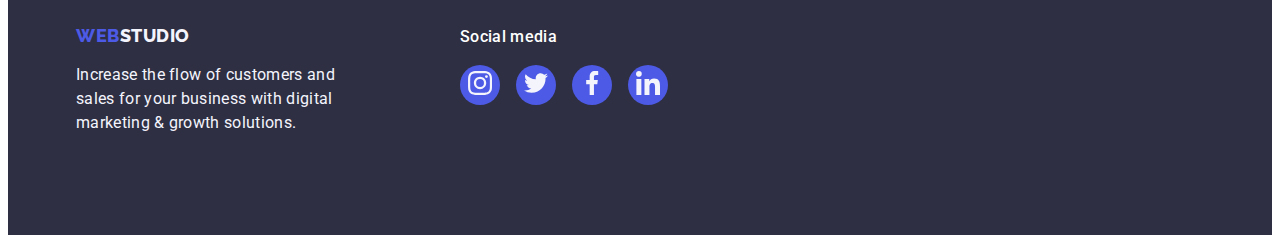
==== commit 2c9f1458: "1 check" ====
--- a/index.html
+++ b/index.html
@@ -165,28 +165,28 @@
               <p class="competence">Product Designer</p>
                <ul class="media-list">
                 <li class="media-icon-round">
-                  <a href="#"></a>
+                  <a href="#">
               <svg width="16px" height="16px">
                 <use href="./images/social-media.svg#icon-instagram-2"></use>
-              </svg>
+              </svg></a>
             </li>
             <li class="media-icon-round">
-              <a href="#"></a>
+              <a href="#">
               <svg  width="16px" height="16px">
                 <use href="./images/social-media.svg#icon-twitter-1"></use>
-              </svg>
-            </li>
-              <li class="media-icon-round">
-                <a href="#"></a>
+              </svg></a>
+            </li>
+              <li class="media-icon-round">
+                <a href="#">
               <svg width="16px" height="16px">
                 <use href="./images/social-media.svg#icon-facebook-1"></use>
-              </svg>
-            </li>
-              <li class="media-icon-round">
-                <a href="#"></a>
+              </svg></a>
+            </li>
+              <li class="media-icon-round">
+                <a href="#">
               <svg width="16px" height="16px">
                 <use href="./images/social-media.svg#icon-linkedin-1"></use>
-              </svg>
+              </svg></a>
             </li>
             </ul>
             </div>
@@ -203,27 +203,27 @@
               <p class="competence">Frontend Developer</p>
               <ul class="media-list">
                 <li class="media-icon-round">
-                  <a href="#"></a>
+                  <a href="#">
               <svg width="16px" height="16px">
                 <use href="./images/social-media.svg#icon-instagram-2"></use>
-              </svg>
-            </li>
-              <li class="media-icon-round">
-                <a href="#"></a>
+              </svg></a>
+            </li>
+              <li class="media-icon-round">
+                <a href="#">
               <svg width="16px" height="16px">
                 <use href="./images/social-media.svg#icon-twitter-1"></use>
-              </svg>
-            </li>
-              <li class="media-icon-round">
-                <a href="#"></a>
+              </svg></a>
+            </li>
+              <li class="media-icon-round">
+                <a href="#">
               <svg width="16px" height="16px">
                 <use href="./images/social-media.svg#icon-facebook-1"></use>
-              </svg>
-              <li class="media-icon-round">
-                <a href="#"></a>
+              </svg></a>
+              <li class="media-icon-round">
+                <a href="#">
               <svg width="16px" height="16px">
                 <use href="./images/social-media.svg#icon-linkedin-1"></use>
-              </svg>
+              </svg></a>
             </li>
             </ul>
             </div>
@@ -240,28 +240,28 @@
               <p class="competence">Marketing</p>
               <ul class="media-list">
                 <li class="media-icon-round">
-                  <a href="#"></a>
+                  <a href="#">
               <svg width="16px" height="16px">
                 <use href="./images/social-media.svg#icon-instagram-2"></use>
-              </svg>
-            </li>
-              <li class="media-icon-round">
-                <a href="#"></a>
+              </svg></a>
+            </li>
+              <li class="media-icon-round">
+                <a href="#">
               <svg width="16px" height="16px">
                 <use href="./images/social-media.svg#icon-twitter-1"></use>
-              </svg>
-            </li>
-              <li class="media-icon-round">
-                <a href="#"></a>
+              </svg></a>
+            </li>
+              <li class="media-icon-round">
+                <a href="#">
               <svg width="16px" height="16px">
                 <use href="./images/social-media.svg#icon-facebook-1"></use>
-              </svg>
-            </li>
-              <li class="media-icon-round">
-                <a href="#"></a>
+              </svg></a>
+            </li>
+              <li class="media-icon-round">
+                <a href="#">
               <svg width="16px" height="16px">
                 <use href="./images/social-media.svg#icon-linkedin-1"></use>
-              </svg>
+              </svg></a>
             </li>
             </ul>
             </div>
@@ -278,28 +278,28 @@
               <p class="competence">UI Designer</p>
               <ul class="media-list">
                 <li class="media-icon-round">
-                  <a href="#"></a>
+                  <a href="#">
               <svg width="16px" height="16px">
                 <use href="./images/social-media.svg#icon-instagram-2"></use>
-              </svg>
-            </li>
-              <li class="media-icon-round">
-                <a href="#"></a>
+              </svg></a>
+            </li>
+              <li class="media-icon-round">
+                <a href="#">
               <svg width="16px" height="16px">
                 <use href="./images/social-media.svg#icon-twitter-1"></use>
-              </svg>
-            </li>
-              <li class="media-icon-round">
-                <a href="#"></a>
+              </svg></a>
+            </li>
+              <li class="media-icon-round">
+                <a href="#">
               <svg width="16px" height="16px">
                 <use href="./images/social-media.svg#icon-facebook-1"></use>
-              </svg>
-            </li>
-              <li class="media-icon-round">
-                <a href="#"></a>
+              </svg></a>
+            </li>
+              <li class="media-icon-round">
+                <a href="#">
               <svg width="16px" height="16px">
                 <use href="./images/social-media.svg#icon-linkedin-1"></use>
-              </svg>
+              </svg></a>
             </ul>
             </div>
           </li>
@@ -311,76 +311,77 @@
         <h2 class="header-customers">Customers</h2>
         <ul class="custom-list">
           <li class="icon-border">
-          <svg width="168px" height="88px">
+          <svg class="customers-hov" width="168px" height="88px">
             <use href="./images/custom-icon.svg#icon-Client-1"></use>
           </svg>
         </li>
         <li class="icon-border">
-          <svg width="168px" height="88px">
+          <svg class="customers-hov" width="168px" height="88px">
             <use href="./images/custom-icon.svg#icon-Logo"></use>
           </svg>
         </li>
           <li class="icon-border">
-          <svg width="168px" height="88px">
+          <svg class="customers-hov" width="168px" height="88px">
             <use href="./images/custom-icon.svg#icon-Client-3"></use>
           </svg>
         </li>
           <li class="icon-border">
-          <svg width="168px" height="88px">
+          <svg class="customers-hov" width="168px" height="88px">
             <use href="./images/custom-icon.svg#icon-Logo-1"></use>
           </svg>
         </li>
           <li class="icon-border">
-          <svg width="168px" height="88px">
+          <svg class="customers-hov" width="168px" height="88px">
             <use href="./images/custom-icon.svg#icon-Client-5"></use>
           </svg>
         </li>
           <li class="icon-border">
-          <svg width="168px" height="88px">
+          <svg class="customers-hov" width="168px" height="88px">
             <use href="./images/custom-icon.svg#icon-Logo-2"></use>
           </svg>
         </li>
         </ul>
       </section>
     </main>
-      <footer class="footer-background">
-        <div class="container footer-add">
-        <a class="logo-web-footer" href="./index.html"
-          >Web<span class="logo-studio-footer">Studio</span></a
-        >
-        <p class="footer-description">
-          Increase the flow of customers and sales for your business with
-          digital marketing & growth solutions.
-        </p>
-      </div>
-        <div class="container footer-wrapper">
-        <p class="footer-header-media">Social media</p>
-        <ul class="media-list">
-          <li class="media-footer-round">
-            <a href="#"></a>
-        <svg class="social-media" width="24px" height="24px">
-          <use href="./images/social-media.svg#icon-instagram-2"></use>
-        </svg>
-      </li>
+    <footer class="footer-background">
+      <div class="container footer-add">
+      <div><a class="logo-web-footer" href="./index.html"
+        >Web<span class="logo-studio-footer">Studio</span></a
+      >
+      <p class="footer-description">
+        Increase the flow of customers and sales for your business with
+        digital marketing & growth solutions.
+      </p>
+    </div>
+      <div class="footer-wrapper">
+      <p class="footer-header-media">Social media</p>
+      <ul class="media-list">
         <li class="media-footer-round">
-          <a href="#"></a>
-        <svg class="social-media" width="24px" height="24px">
-          <use href="./images/social-media.svg#icon-twitter-1"></use>
-        </svg>
-      </li>
-        <li class="media-footer-round">
-          <a href="#"></a>
-        <svg class="social-media" width="24px" height="24px">
-          <use href="./images/social-media.svg#icon-facebook-1"></use>
-        </svg>
-        <li class="media-footer-round">
-          <a href="#"></a>
-        <svg class="social-media" width="24px" height="24px">
-          <use href="./images/social-media.svg#icon-linkedin-1"></use>
-        </svg>
-      </li>
-      </ul>
-    </div>
-    </footer>
+          <a href="#">
+      <svg class="social-media" width="24px" height="24px">
+        <use href="./images/social-media.svg#icon-instagram-2"></use>
+      </svg></a>
+    </li>
+      <li class="media-footer-round">
+        <a href="#">
+      <svg class="social-media" width="24px" height="24px">
+        <use href="./images/social-media.svg#icon-twitter-1"></use>
+      </svg></a>
+    </li>
+      <li class="media-footer-round">
+        <a href="#">
+      <svg class="social-media" width="24px" height="24px">
+        <use href="./images/social-media.svg#icon-facebook-1"></use>
+      </svg></a>
+      <li class="media-footer-round">
+        <a href="#">
+      <svg class="social-media" width="24px" height="24px">
+        <use href="./images/social-media.svg#icon-linkedin-1"></use>
+      </svg></a>
+    </li>
+    </ul>
+  </div>
+  </div>
+  </footer>
   </body>
 </html>
--- a/styles.css
+++ b/styles.css
@@ -291,6 +291,9 @@
   padding: 32px 0;
   border-radius: 0px 0px 4px 4px;
   background: var(--white, #fff);
+}
+.background-stuff:hover,
+focus {
   box-shadow: 0px 2px 1px 0px rgba(46, 47, 66, 0.08),
     0px 1px 1px 0px rgba(46, 47, 66, 0.16),
     0px 1px 6px 0px rgba(46, 47, 66, 0.08);
@@ -363,6 +366,11 @@
   border-left: 1px solid var(--cornflower, #e7e9fc);
   border-right: 1px solid var(--cornflower, #e7e9fc);
   padding: 32px 16px;
+}
+.apps > li:hover {
+  box-shadow: 0px 2px 1px 0px rgba(46, 47, 66, 0.08),
+    0px 1px 1px 0px rgba(46, 47, 66, 0.16),
+    0px 1px 6px 0px rgba(46, 47, 66, 0.08);
 }
 .media-list {
   display: flex;
@@ -383,12 +391,20 @@
   border-radius: 50%;
   padding: 12px;
   background-color: var(--primary-brand, #4d5ae5);
+  display: flex;
+  justify-content: center;
+  align-items: center;
 }
 .media-footer-round:hover {
   background-color: var(--success, #31d0aa);
 }
 .customers {
   padding: 120px 0;
+}
+.customers-hov:hover,
+:focus {
+  fill: var(--pressed-state, #404bbf);
+  border: 1px solid var(--pressed-state, #404bbf);
 }
 .header-customers {
   font-size: 36px;
@@ -408,8 +424,10 @@
   border-radius: 4px;
   border: 1px solid var(--subtle-text, #8e8f99);
 }
-.icon-border:hover {
-  color: #404bbf;
+.icon-border:hover,
+:focus {
+  fill: var(--pressed-state, #404bbf);
+  border: 1px solid var(--pressed-state, #404bbf);
 }
 .custom-list {
   display: flex;
@@ -417,8 +435,9 @@
   gap: 24px;
   padding-top: 0px;
 }
-.custom-list:hover {
-  color: #404bbf;
+.custom-list:hover .custom-list:focus {
+  fill: var(--pressed-state, #404bbf);
+  border: 1px solid var(--pressed-state, #404bbf);
 }
 .footer-header-media {
   color: var(--white-background, #fff);
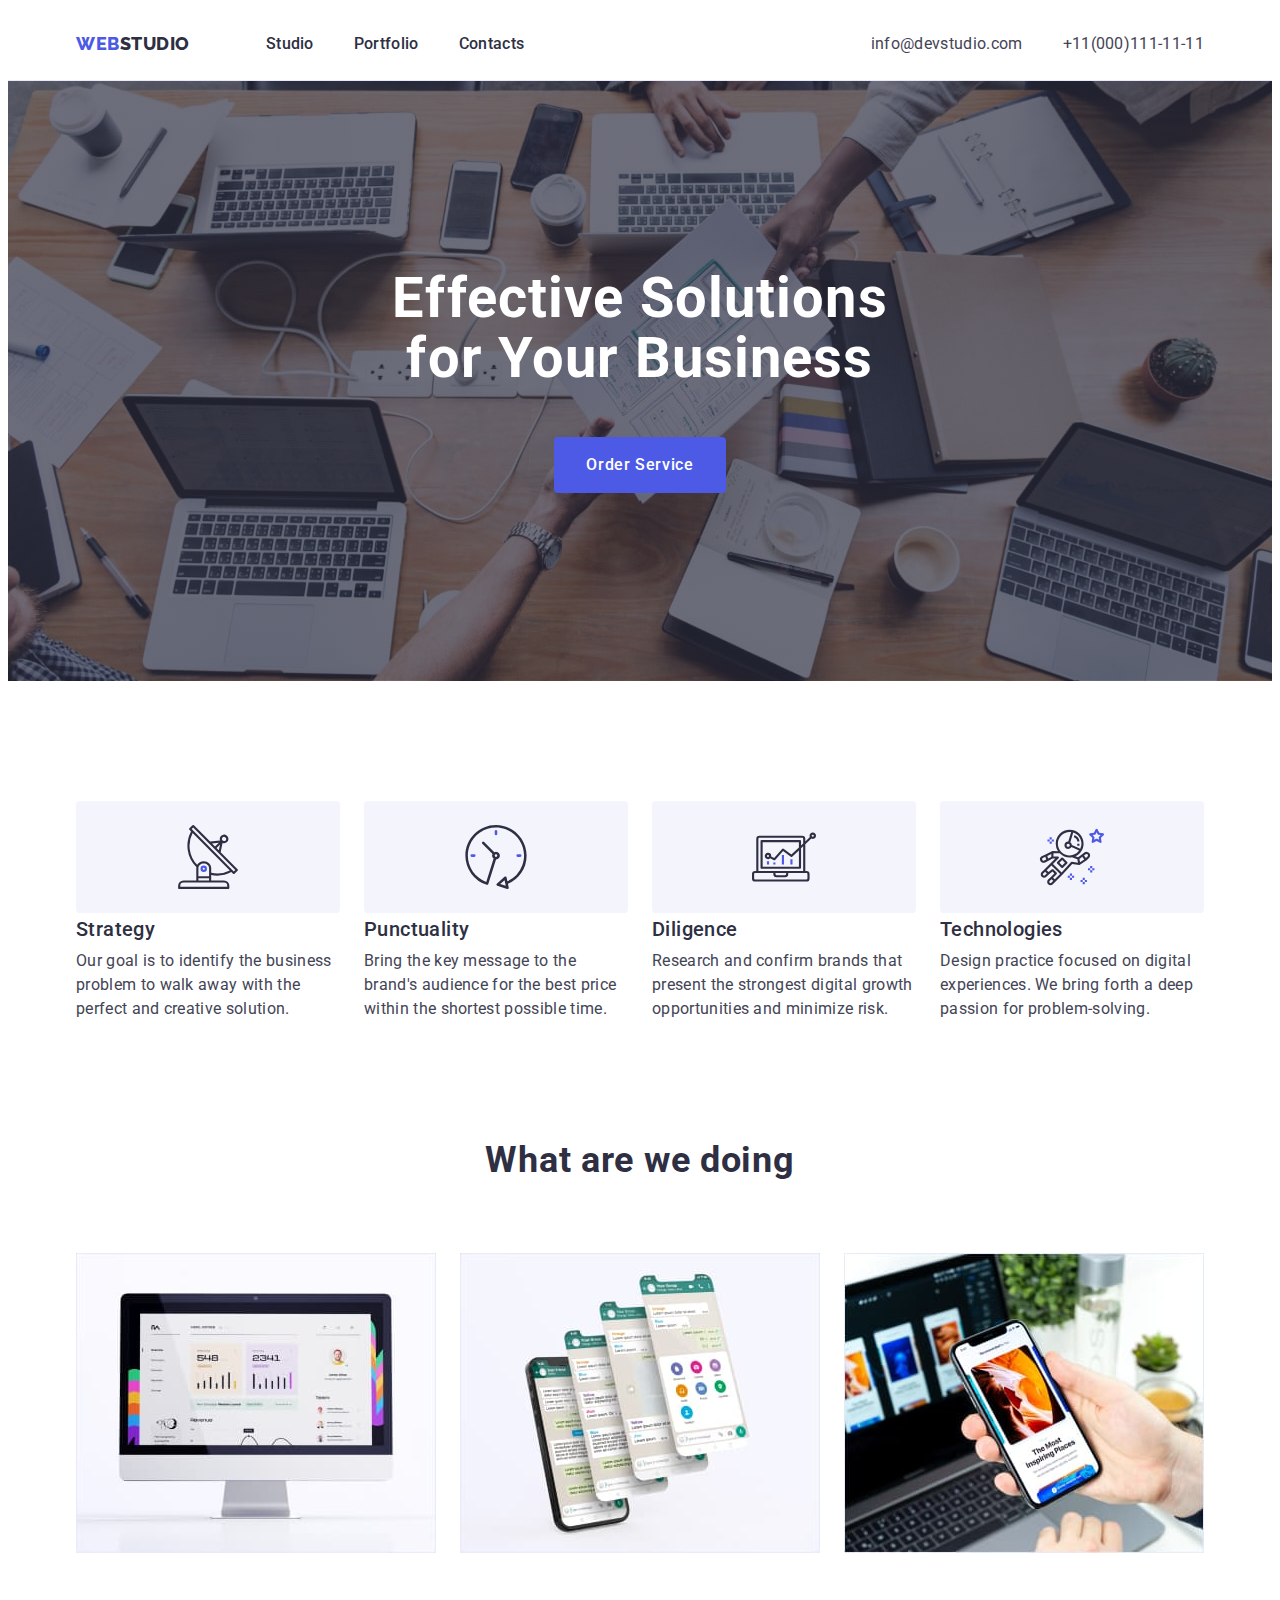
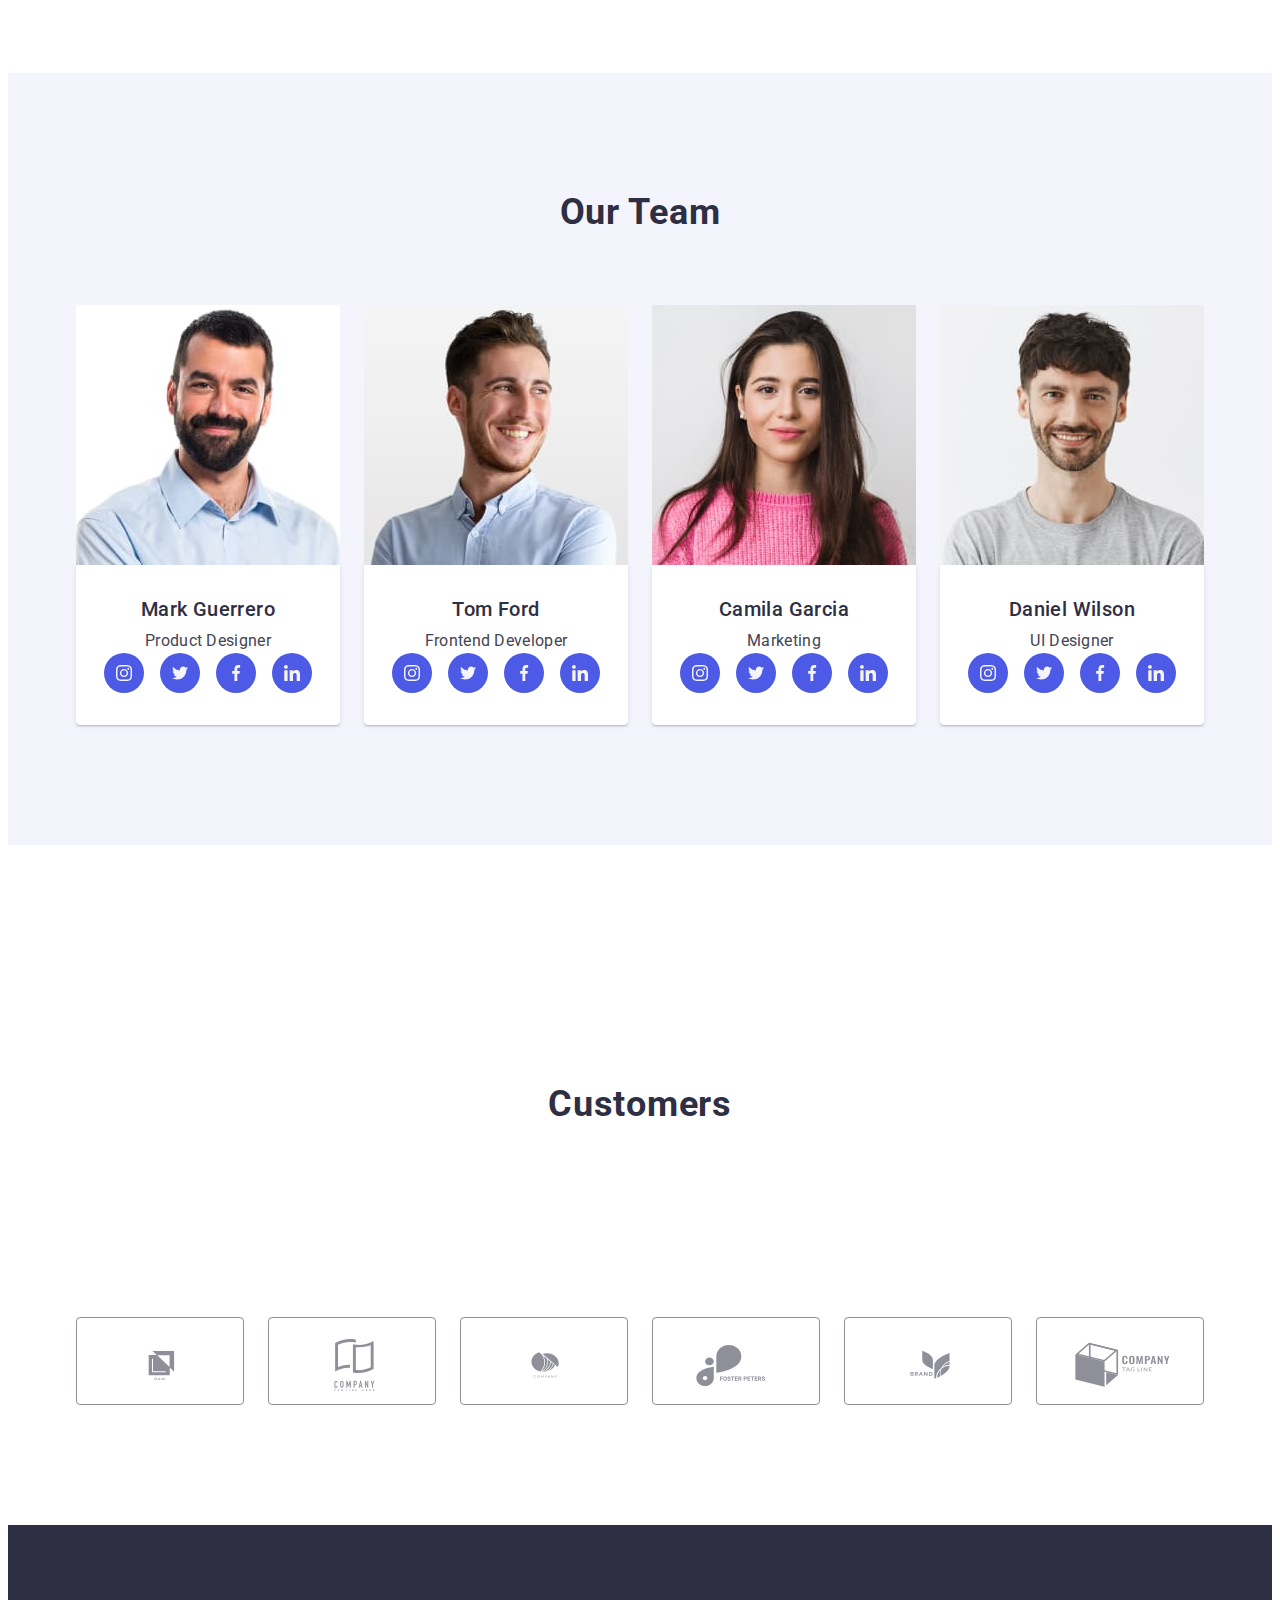
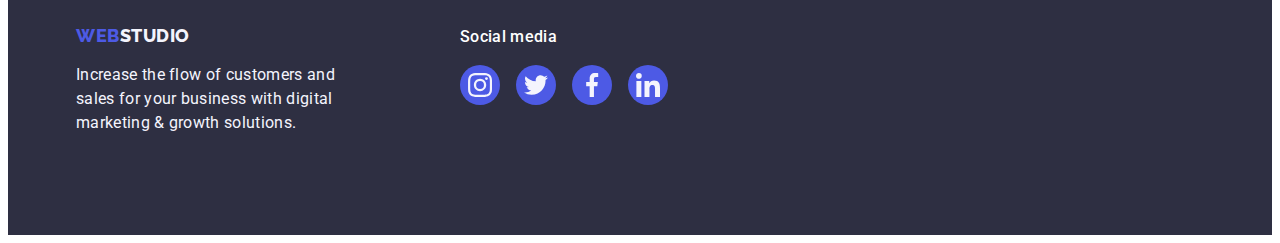
==== commit 39ef21ce: "check 2" ====
--- a/index.html
+++ b/index.html
@@ -311,32 +311,32 @@
         <h2 class="header-customers">Customers</h2>
         <ul class="custom-list">
           <li class="icon-border">
-          <svg class="customers-hov" width="168px" height="88px">
+          <svg class="customers-hov" width="104px" height="56px">
             <use href="./images/custom-icon.svg#icon-Client-1"></use>
           </svg>
         </li>
         <li class="icon-border">
-          <svg class="customers-hov" width="168px" height="88px">
+          <svg class="customers-hov" width="104px" height="56px">
             <use href="./images/custom-icon.svg#icon-Logo"></use>
           </svg>
         </li>
           <li class="icon-border">
-          <svg class="customers-hov" width="168px" height="88px">
+          <svg class="customers-hov" width="104px" height="56px">
             <use href="./images/custom-icon.svg#icon-Client-3"></use>
           </svg>
         </li>
           <li class="icon-border">
-          <svg class="customers-hov" width="168px" height="88px">
+          <svg class="customers-hov" width="104px" height="56px">
             <use href="./images/custom-icon.svg#icon-Logo-1"></use>
           </svg>
         </li>
           <li class="icon-border">
-          <svg class="customers-hov" width="168px" height="88px">
+          <svg class="customers-hov" width="104px" height="56px">
             <use href="./images/custom-icon.svg#icon-Client-5"></use>
           </svg>
         </li>
           <li class="icon-border">
-          <svg class="customers-hov" width="168px" height="88px">
+          <svg class="customers-hov" width="104px" height="56px">
             <use href="./images/custom-icon.svg#icon-Logo-2"></use>
           </svg>
         </li>
--- a/styles.css
+++ b/styles.css
@@ -291,9 +291,12 @@
   padding: 32px 0;
   border-radius: 0px 0px 4px 4px;
   background: var(--white, #fff);
+  box-shadow: 0px 2px 1px 0px rgba(46, 47, 66, 0.08),
+    0px 1px 1px 0px rgba(46, 47, 66, 0.16),
+    0px 1px 6px 0px rgba(46, 47, 66, 0.08);
 }
 .background-stuff:hover,
-focus {
+:focus {
   box-shadow: 0px 2px 1px 0px rgba(46, 47, 66, 0.08),
     0px 1px 1px 0px rgba(46, 47, 66, 0.16),
     0px 1px 6px 0px rgba(46, 47, 66, 0.08);
@@ -367,7 +370,8 @@
   border-right: 1px solid var(--cornflower, #e7e9fc);
   padding: 32px 16px;
 }
-.apps > li:hover {
+.apps > li:hover,
+:focus {
   box-shadow: 0px 2px 1px 0px rgba(46, 47, 66, 0.08),
     0px 1px 1px 0px rgba(46, 47, 66, 0.16),
     0px 1px 6px 0px rgba(46, 47, 66, 0.08);
@@ -385,6 +389,10 @@
   padding: 12px;
   background-color: var(--primary-brand, #4d5ae5);
 }
+.media-icon-round:hover,
+:focus {
+  background-color: var(--success, #31d0aa);
+}
 .media-footer-round {
   width: 40px;
   height: 40px;
@@ -395,11 +403,16 @@
   justify-content: center;
   align-items: center;
 }
-.media-footer-round:hover {
+.media-footer-round:hover,
+:focus {
   background-color: var(--success, #31d0aa);
 }
 .customers {
   padding: 120px 0;
+}
+.customers-hov {
+  margin-top: 18px;
+  margin-left: 32px;
 }
 .customers-hov:hover,
 :focus {
@@ -456,3 +469,6 @@
 .footer-add {
   display: flex;
 }
+.social-media {
+  margin-top: 4px;
+}
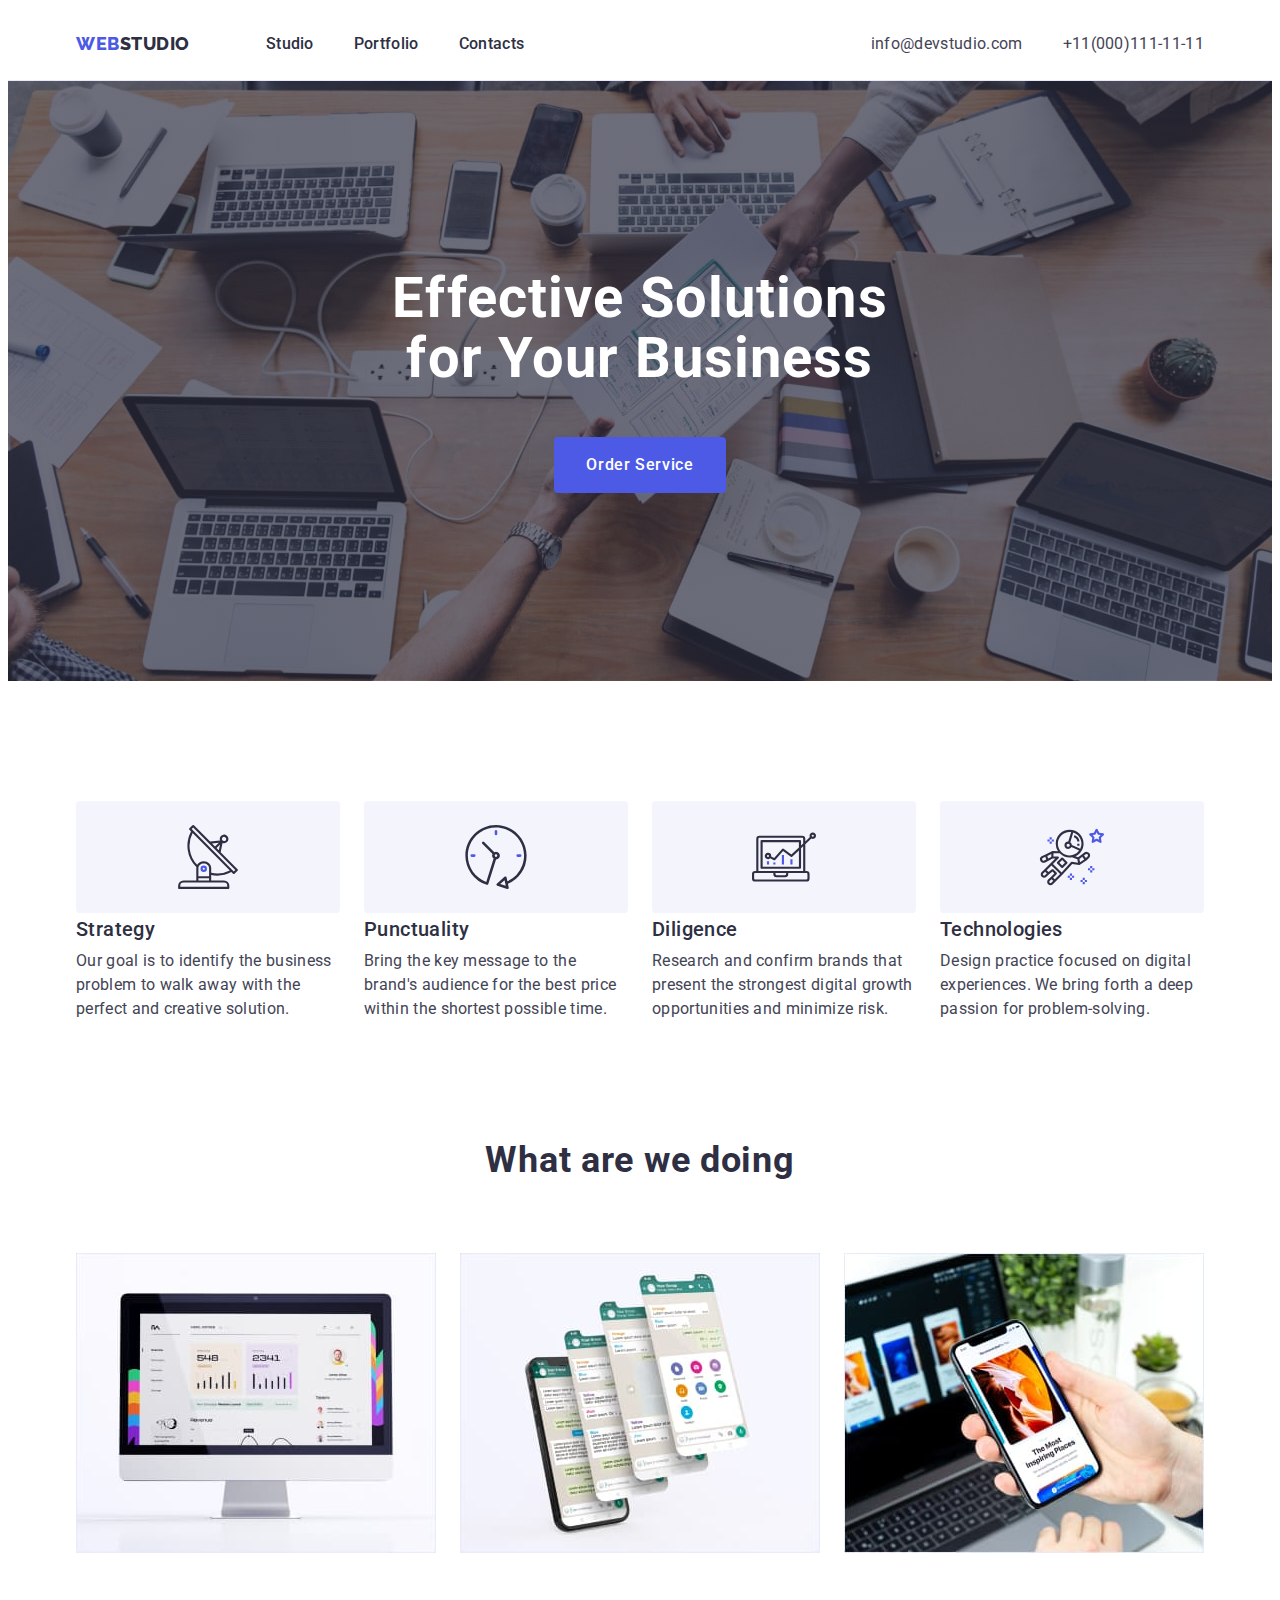
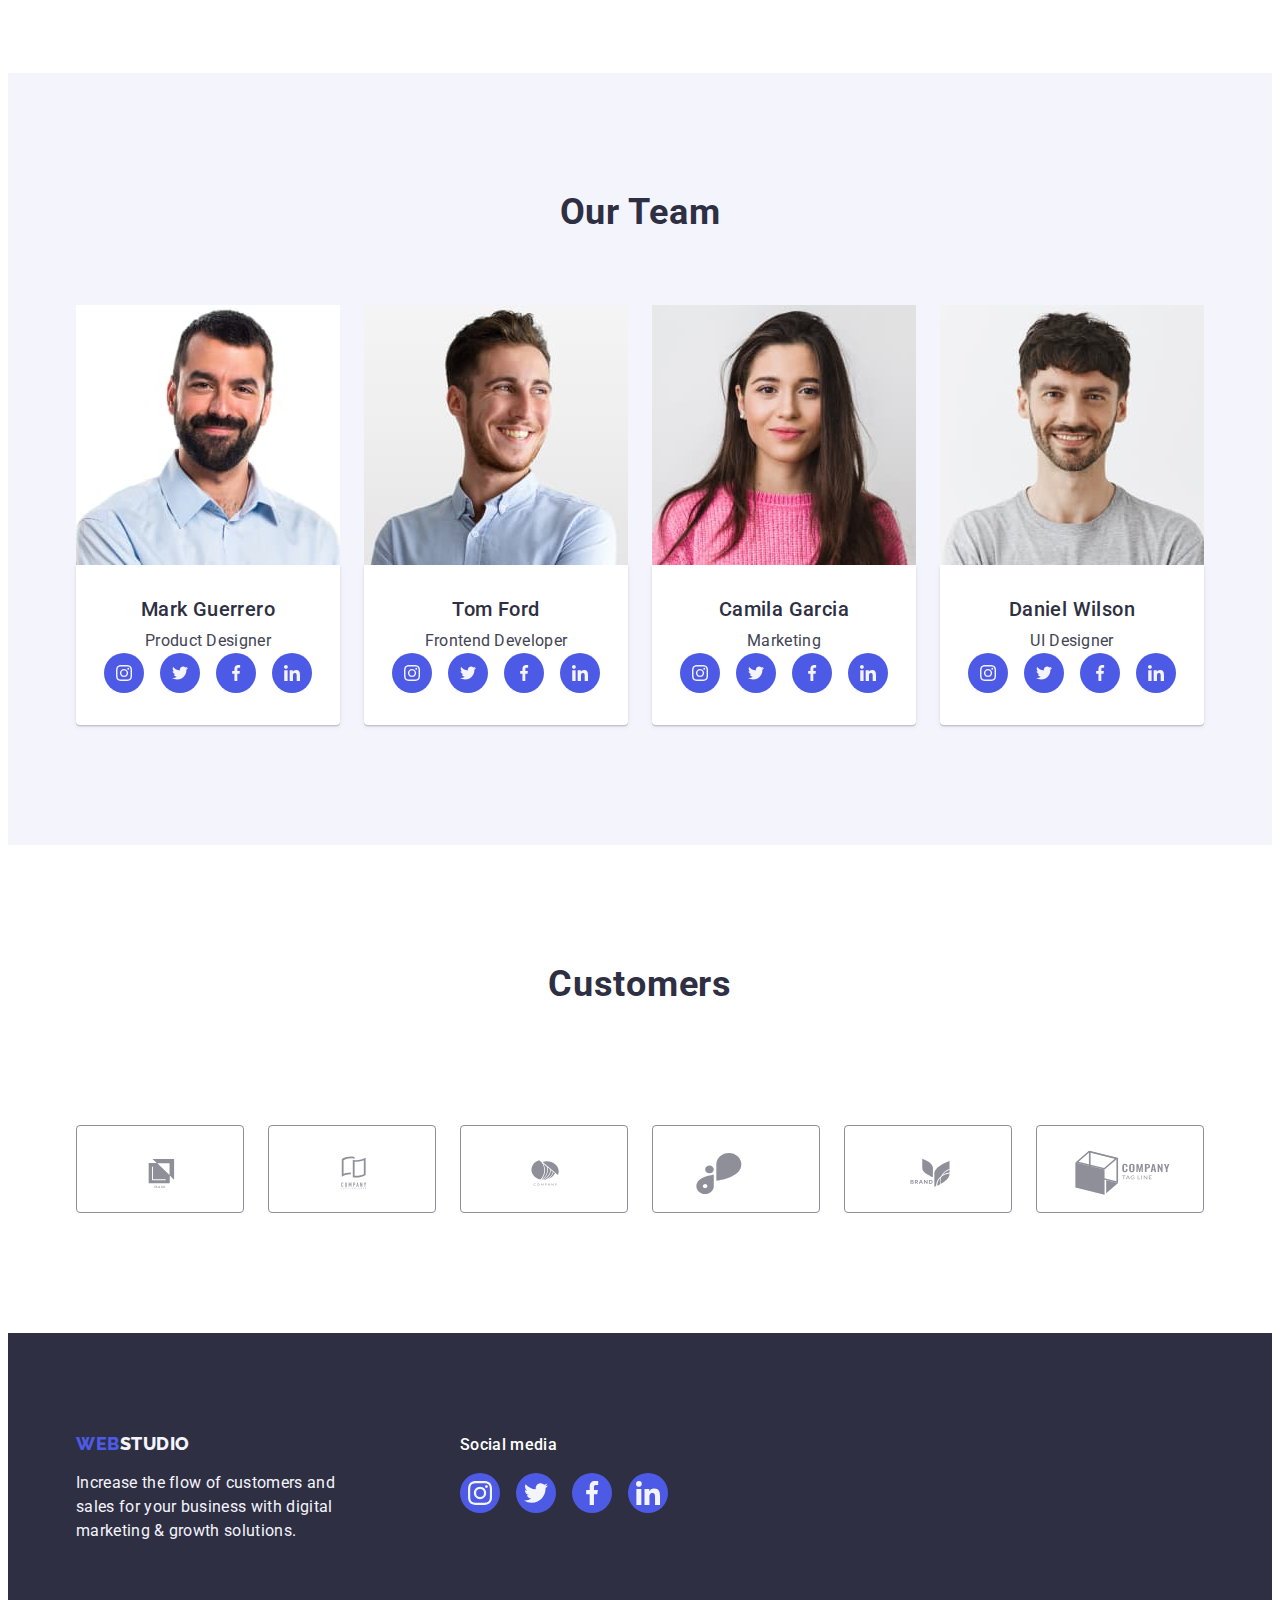
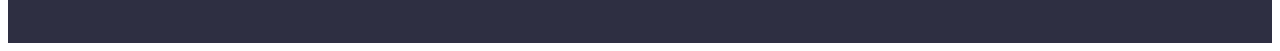
==== commit f2d1cb05: "new icon file" ====
--- a/index.html
+++ b/index.html
@@ -85,7 +85,7 @@
           </li>
           <li class="feat-width">
             <svg class="feature-icon" width="64px"  height="64px">
-              <use href="./images/icons2.svg#icon-clock-1"></use>
+              <use href="./images/icons.svg#icon-clock-1"></use>
             </svg>
             <h3 class="skills">Punctuality</h3>
             <p class="description-skills">
@@ -96,7 +96,7 @@
           </li>
           <li class="feat-width">
             <svg class="feature-icon" width="64px"  height="64px">
-              <use href="./images/icons3.svg#icon-diagram-1"></use>
+              <use href="./images/icons.svg#icon-diagram-1"></use>
             </svg>
             <h3 class="skills">Diligence</h3>
             <p class="description-skills">
@@ -107,7 +107,7 @@
           </li>
           <li class="feat-width">
             <svg class="feature-icon" width="64px"  height="64px">
-              <use href="./images/icons4.svg#icon-astronaut-1"></use>
+              <use href="./images/icons.svg#icon-astronaut-1"></use>
             </svg>
             <h3 class="skills">Technologies</h3>
             <p class="description-skills">
@@ -167,25 +167,25 @@
                 <li class="media-icon-round">
                   <a href="#">
               <svg width="16px" height="16px">
-                <use href="./images/social-media.svg#icon-instagram-2"></use>
+                <use href="./images/icons.svg#icon-instagram-2"></use>
               </svg></a>
             </li>
             <li class="media-icon-round">
               <a href="#">
               <svg  width="16px" height="16px">
-                <use href="./images/social-media.svg#icon-twitter-1"></use>
-              </svg></a>
-            </li>
-              <li class="media-icon-round">
-                <a href="#">
-              <svg width="16px" height="16px">
-                <use href="./images/social-media.svg#icon-facebook-1"></use>
-              </svg></a>
-            </li>
-              <li class="media-icon-round">
-                <a href="#">
-              <svg width="16px" height="16px">
-                <use href="./images/social-media.svg#icon-linkedin-1"></use>
+                <use href="./images/icons.svg#icon-twitter-1"></use>
+              </svg></a>
+            </li>
+              <li class="media-icon-round">
+                <a href="#">
+              <svg width="16px" height="16px">
+                <use href="./images/icons.svg#icon-facebook-1"></use>
+              </svg></a>
+            </li>
+              <li class="media-icon-round">
+                <a href="#">
+              <svg width="16px" height="16px">
+                <use href="./images/icons.svg#icon-linkedin-1"></use>
               </svg></a>
             </li>
             </ul>
@@ -205,24 +205,24 @@
                 <li class="media-icon-round">
                   <a href="#">
               <svg width="16px" height="16px">
-                <use href="./images/social-media.svg#icon-instagram-2"></use>
-              </svg></a>
-            </li>
-              <li class="media-icon-round">
-                <a href="#">
-              <svg width="16px" height="16px">
-                <use href="./images/social-media.svg#icon-twitter-1"></use>
-              </svg></a>
-            </li>
-              <li class="media-icon-round">
-                <a href="#">
-              <svg width="16px" height="16px">
-                <use href="./images/social-media.svg#icon-facebook-1"></use>
-              </svg></a>
-              <li class="media-icon-round">
-                <a href="#">
-              <svg width="16px" height="16px">
-                <use href="./images/social-media.svg#icon-linkedin-1"></use>
+                <use href="./images/icons.svg#icon-instagram-2"></use>
+              </svg></a>
+            </li>
+              <li class="media-icon-round">
+                <a href="#">
+              <svg width="16px" height="16px">
+                <use href="./images/icons.svg#icon-twitter-1"></use>
+              </svg></a>
+            </li>
+              <li class="media-icon-round">
+                <a href="#">
+              <svg width="16px" height="16px">
+                <use href="./images/icons.svg#icon-facebook-1"></use>
+              </svg></a>
+              <li class="media-icon-round">
+                <a href="#">
+              <svg width="16px" height="16px">
+                <use href="./images/icons.svg#icon-linkedin-1"></use>
               </svg></a>
             </li>
             </ul>
@@ -242,25 +242,25 @@
                 <li class="media-icon-round">
                   <a href="#">
               <svg width="16px" height="16px">
-                <use href="./images/social-media.svg#icon-instagram-2"></use>
-              </svg></a>
-            </li>
-              <li class="media-icon-round">
-                <a href="#">
-              <svg width="16px" height="16px">
-                <use href="./images/social-media.svg#icon-twitter-1"></use>
-              </svg></a>
-            </li>
-              <li class="media-icon-round">
-                <a href="#">
-              <svg width="16px" height="16px">
-                <use href="./images/social-media.svg#icon-facebook-1"></use>
-              </svg></a>
-            </li>
-              <li class="media-icon-round">
-                <a href="#">
-              <svg width="16px" height="16px">
-                <use href="./images/social-media.svg#icon-linkedin-1"></use>
+                <use href="./images/icons.svg#icon-instagram-2"></use>
+              </svg></a>
+            </li>
+              <li class="media-icon-round">
+                <a href="#">
+              <svg width="16px" height="16px">
+                <use href="./images/icons.svg#icon-twitter-1"></use>
+              </svg></a>
+            </li>
+              <li class="media-icon-round">
+                <a href="#">
+              <svg width="16px" height="16px">
+                <use href="./images/icons.svg#icon-facebook-1"></use>
+              </svg></a>
+            </li>
+              <li class="media-icon-round">
+                <a href="#">
+              <svg width="16px" height="16px">
+                <use href="./images/icons.svg#icon-linkedin-1"></use>
               </svg></a>
             </li>
             </ul>
@@ -280,25 +280,25 @@
                 <li class="media-icon-round">
                   <a href="#">
               <svg width="16px" height="16px">
-                <use href="./images/social-media.svg#icon-instagram-2"></use>
-              </svg></a>
-            </li>
-              <li class="media-icon-round">
-                <a href="#">
-              <svg width="16px" height="16px">
-                <use href="./images/social-media.svg#icon-twitter-1"></use>
-              </svg></a>
-            </li>
-              <li class="media-icon-round">
-                <a href="#">
-              <svg width="16px" height="16px">
-                <use href="./images/social-media.svg#icon-facebook-1"></use>
-              </svg></a>
-            </li>
-              <li class="media-icon-round">
-                <a href="#">
-              <svg width="16px" height="16px">
-                <use href="./images/social-media.svg#icon-linkedin-1"></use>
+                <use href="./images/icons.svg#icon-instagram-2"></use>
+              </svg></a>
+            </li>
+              <li class="media-icon-round">
+                <a href="#">
+              <svg width="16px" height="16px">
+                <use href="./images/icons.svg#icon-twitter-1"></use>
+              </svg></a>
+            </li>
+              <li class="media-icon-round">
+                <a href="#">
+              <svg width="16px" height="16px">
+                <use href="./images/icons.svg#icon-facebook-1"></use>
+              </svg></a>
+            </li>
+              <li class="media-icon-round">
+                <a href="#">
+              <svg width="16px" height="16px">
+                <use href="./images/icons.svg#icon-linkedin-1"></use>
               </svg></a>
             </ul>
             </div>
@@ -312,32 +312,32 @@
         <ul class="custom-list">
           <li class="icon-border">
           <svg class="customers-hov" width="104px" height="56px">
-            <use href="./images/custom-icon.svg#icon-Client-1"></use>
+            <use href="./images/icons.svg#icon-Client-1"></use>
           </svg>
         </li>
         <li class="icon-border">
           <svg class="customers-hov" width="104px" height="56px">
-            <use href="./images/custom-icon.svg#icon-Logo"></use>
-          </svg>
-        </li>
-          <li class="icon-border">
-          <svg class="customers-hov" width="104px" height="56px">
-            <use href="./images/custom-icon.svg#icon-Client-3"></use>
-          </svg>
-        </li>
-          <li class="icon-border">
-          <svg class="customers-hov" width="104px" height="56px">
-            <use href="./images/custom-icon.svg#icon-Logo-1"></use>
-          </svg>
-        </li>
-          <li class="icon-border">
-          <svg class="customers-hov" width="104px" height="56px">
-            <use href="./images/custom-icon.svg#icon-Client-5"></use>
-          </svg>
-        </li>
-          <li class="icon-border">
-          <svg class="customers-hov" width="104px" height="56px">
-            <use href="./images/custom-icon.svg#icon-Logo-2"></use>
+            <use href="./images/icons.svg#icon-Logo"></use>
+          </svg>
+        </li>
+          <li class="icon-border">
+          <svg class="customers-hov" width="104px" height="56px">
+            <use href="./images/icons.svg#icon-Client-3"></use>
+          </svg>
+        </li>
+          <li class="icon-border">
+          <svg class="customers-hov" width="104px" height="56px">
+            <use href="./images/icons.svg#icon-Logo-1"></use>
+          </svg>
+        </li>
+          <li class="icon-border">
+          <svg class="customers-hov" width="104px" height="56px">
+            <use href="./images/icons.svg#icon-Client-5"></use>
+          </svg>
+        </li>
+          <li class="icon-border">
+          <svg class="customers-hov" width="104px" height="56px">
+            <use href="./images/icons.svg#icon-Logo-2"></use>
           </svg>
         </li>
         </ul>
@@ -359,24 +359,24 @@
         <li class="media-footer-round">
           <a href="#">
       <svg class="social-media" width="24px" height="24px">
-        <use href="./images/social-media.svg#icon-instagram-2"></use>
+        <use href="./images/icons.svg#icon-instagram-2"></use>
       </svg></a>
     </li>
       <li class="media-footer-round">
         <a href="#">
       <svg class="social-media" width="24px" height="24px">
-        <use href="./images/social-media.svg#icon-twitter-1"></use>
+        <use href="./images/icons.svg#icon-twitter-1"></use>
       </svg></a>
     </li>
       <li class="media-footer-round">
         <a href="#">
       <svg class="social-media" width="24px" height="24px">
-        <use href="./images/social-media.svg#icon-facebook-1"></use>
+        <use href="./images/icons.svg#icon-facebook-1"></use>
       </svg></a>
       <li class="media-footer-round">
         <a href="#">
       <svg class="social-media" width="24px" height="24px">
-        <use href="./images/social-media.svg#icon-linkedin-1"></use>
+        <use href="./images/icons.svg#icon-linkedin-1"></use>
       </svg></a>
     </li>
     </ul>
--- a/styles.css
+++ b/styles.css
@@ -104,6 +104,10 @@
   text-transform: uppercase;
   letter-spacing: 0.54px;
 }
+.logo-web:focus {
+  background-color: inherit;
+  border-style: none;
+}
 .logo-studio {
   color: #2e2f42;
   margin: auto;
@@ -139,6 +143,8 @@
 .studio-portfolio-contacts:hover,
 .studio-portfolio-contacts:focus {
   color: #404bbf;
+  background-color: inherit;
+  border-style: none;
 }
 .contacts {
   color: var(--brand-color);
@@ -151,6 +157,8 @@
 .contacts:hover,
 .contacts:focus {
   color: #404bbf;
+  background-color: inherit;
+  border-style: none;
 }
 .main-heading {
   background-image: linear-gradient(to bottom, #2e2f42b2, #2e2f42b2),
@@ -391,7 +399,7 @@
 }
 .media-icon-round:hover,
 :focus {
-  background-color: var(--success, #31d0aa);
+  background-color: var(--success, #404bbf);
 }
 .media-footer-round {
   width: 40px;
@@ -408,16 +416,15 @@
   background-color: var(--success, #31d0aa);
 }
 .customers {
-  padding: 120px 0;
+  padding-bottom: 120px;
 }
 .customers-hov {
   margin-top: 18px;
   margin-left: 32px;
 }
-.customers-hov:hover,
+.customers-hov > svg:hover,
 :focus {
   fill: var(--pressed-state, #404bbf);
-  border: 1px solid var(--pressed-state, #404bbf);
 }
 .header-customers {
   font-size: 36px;
@@ -429,6 +436,7 @@
   text-align: center;
   margin-bottom: 72px;
   padding: 120px 0;
+  margin: 0;
 }
 .icon-border {
   fill: var(--subtle-text, #8e8f99);
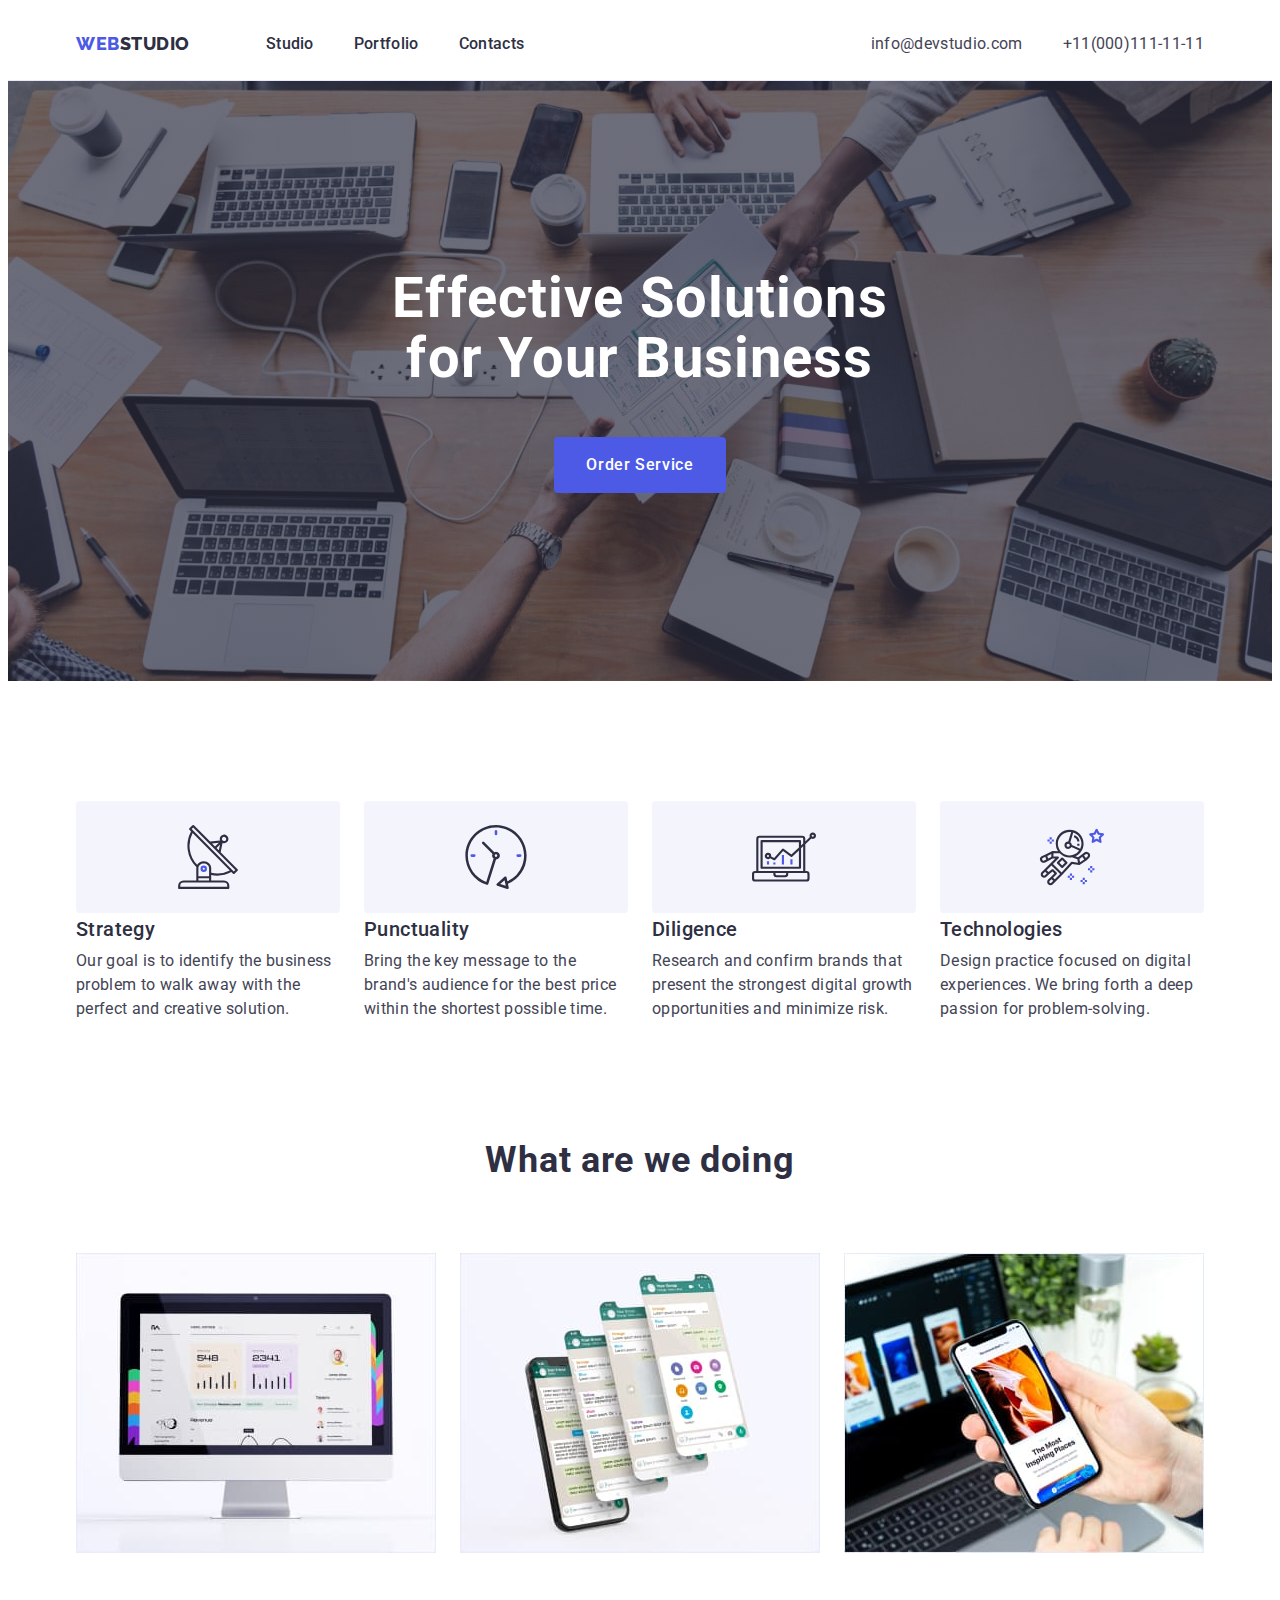
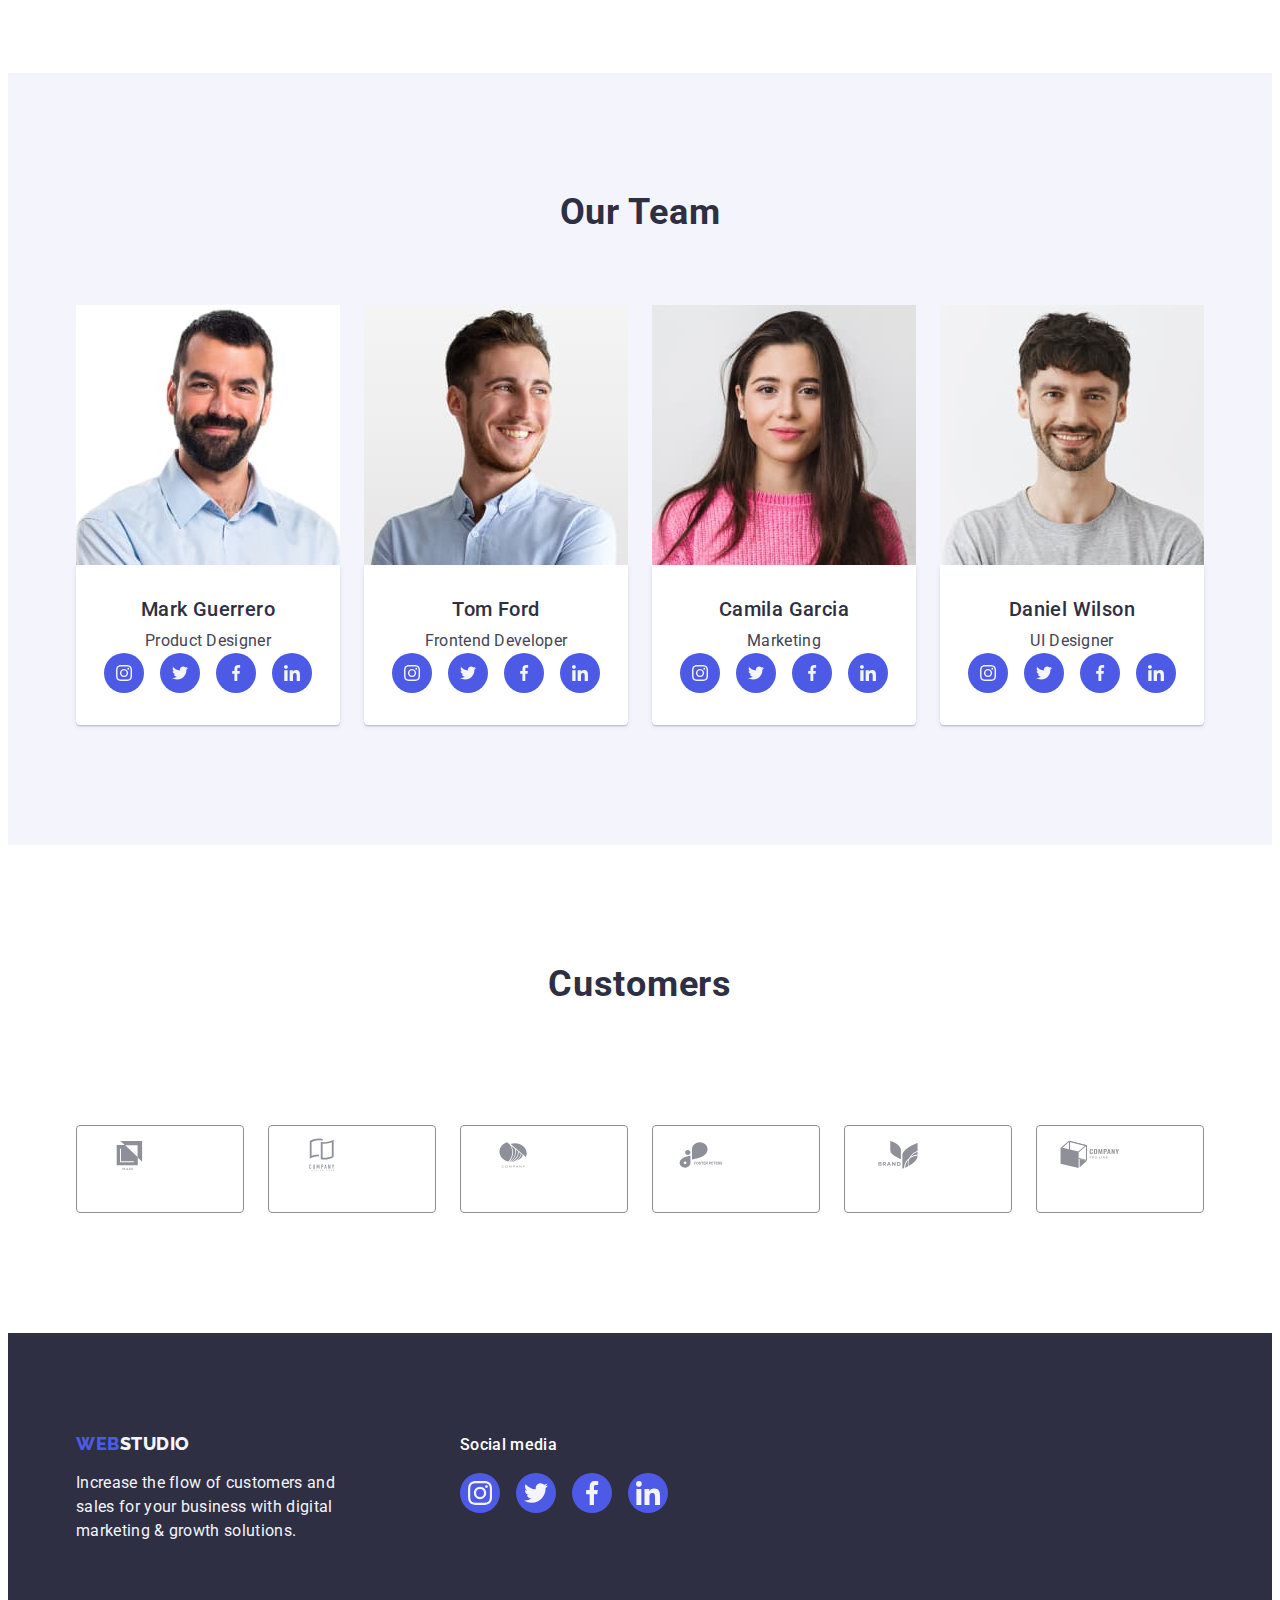
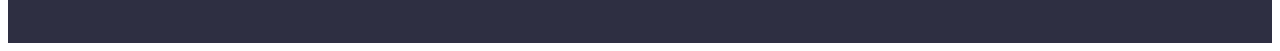
==== commit 1659faee: "cws" ====
--- a/index.html
+++ b/index.html
@@ -311,34 +311,45 @@
         <h2 class="header-customers">Customers</h2>
         <ul class="custom-list">
           <li class="icon-border">
-          <svg class="customers-hov" width="104px" height="56px">
+          <a class="customers-hov" href="#"> <svg width="104px" height="56px">
             <use href="./images/icons.svg#icon-Client-1"></use>
-          </svg>
+            </svg>
+          </a>
         </li>
         <li class="icon-border">
-          <svg class="customers-hov" width="104px" height="56px">
-            <use href="./images/icons.svg#icon-Logo"></use>
-          </svg>
-        </li>
-          <li class="icon-border">
-          <svg class="customers-hov" width="104px" height="56px">
+          <a class="customers-hov" href="#"> 
+            <svg width="104px" height="56px">
+            <use href="./images/icons.svg#icon-Client-2"></use>
+            </svg>
+          </a>
+        </li>
+          <li class="icon-border">
+          <a class="customers-hov" href="#"> 
+            <svg width="104px" height="56px">
             <use href="./images/icons.svg#icon-Client-3"></use>
-          </svg>
-        </li>
-          <li class="icon-border">
-          <svg class="customers-hov" width="104px" height="56px">
-            <use href="./images/icons.svg#icon-Logo-1"></use>
-          </svg>
-        </li>
-          <li class="icon-border">
-          <svg class="customers-hov" width="104px" height="56px">
+            </svg>
+          </a>
+        </li>
+          <li class="icon-border">
+          <a class="customers-hov" href="#"> 
+            <svg width="104px" height="56px">
+            <use href="./images/icons.svg#icon-Client-4"></use>
+            </svg>
+          </a>
+        </li>
+          <li class="icon-border">
+          <a class="customers-hov" href="#"> 
+            <svg width="104px" height="56px">
             <use href="./images/icons.svg#icon-Client-5"></use>
-          </svg>
-        </li>
-          <li class="icon-border">
-          <svg class="customers-hov" width="104px" height="56px">
-            <use href="./images/icons.svg#icon-Logo-2"></use>
-          </svg>
+            </svg>
+          </a>
+        </li>
+          <li class="icon-border">
+          <a class="customers-hov" href="#"> 
+            <svg width="104px" height="56px">
+            <use href="./images/icons.svg#icon-Client-6"></use>
+            </svg>
+          </a>
         </li>
         </ul>
       </section>
--- a/styles.css
+++ b/styles.css
@@ -418,11 +418,11 @@
 .customers {
   padding-bottom: 120px;
 }
-.customers-hov {
+.customers-hov > use {
   margin-top: 18px;
   margin-left: 32px;
 }
-.customers-hov > svg:hover,
+.customers-hov:hover,
 :focus {
   fill: var(--pressed-state, #404bbf);
 }
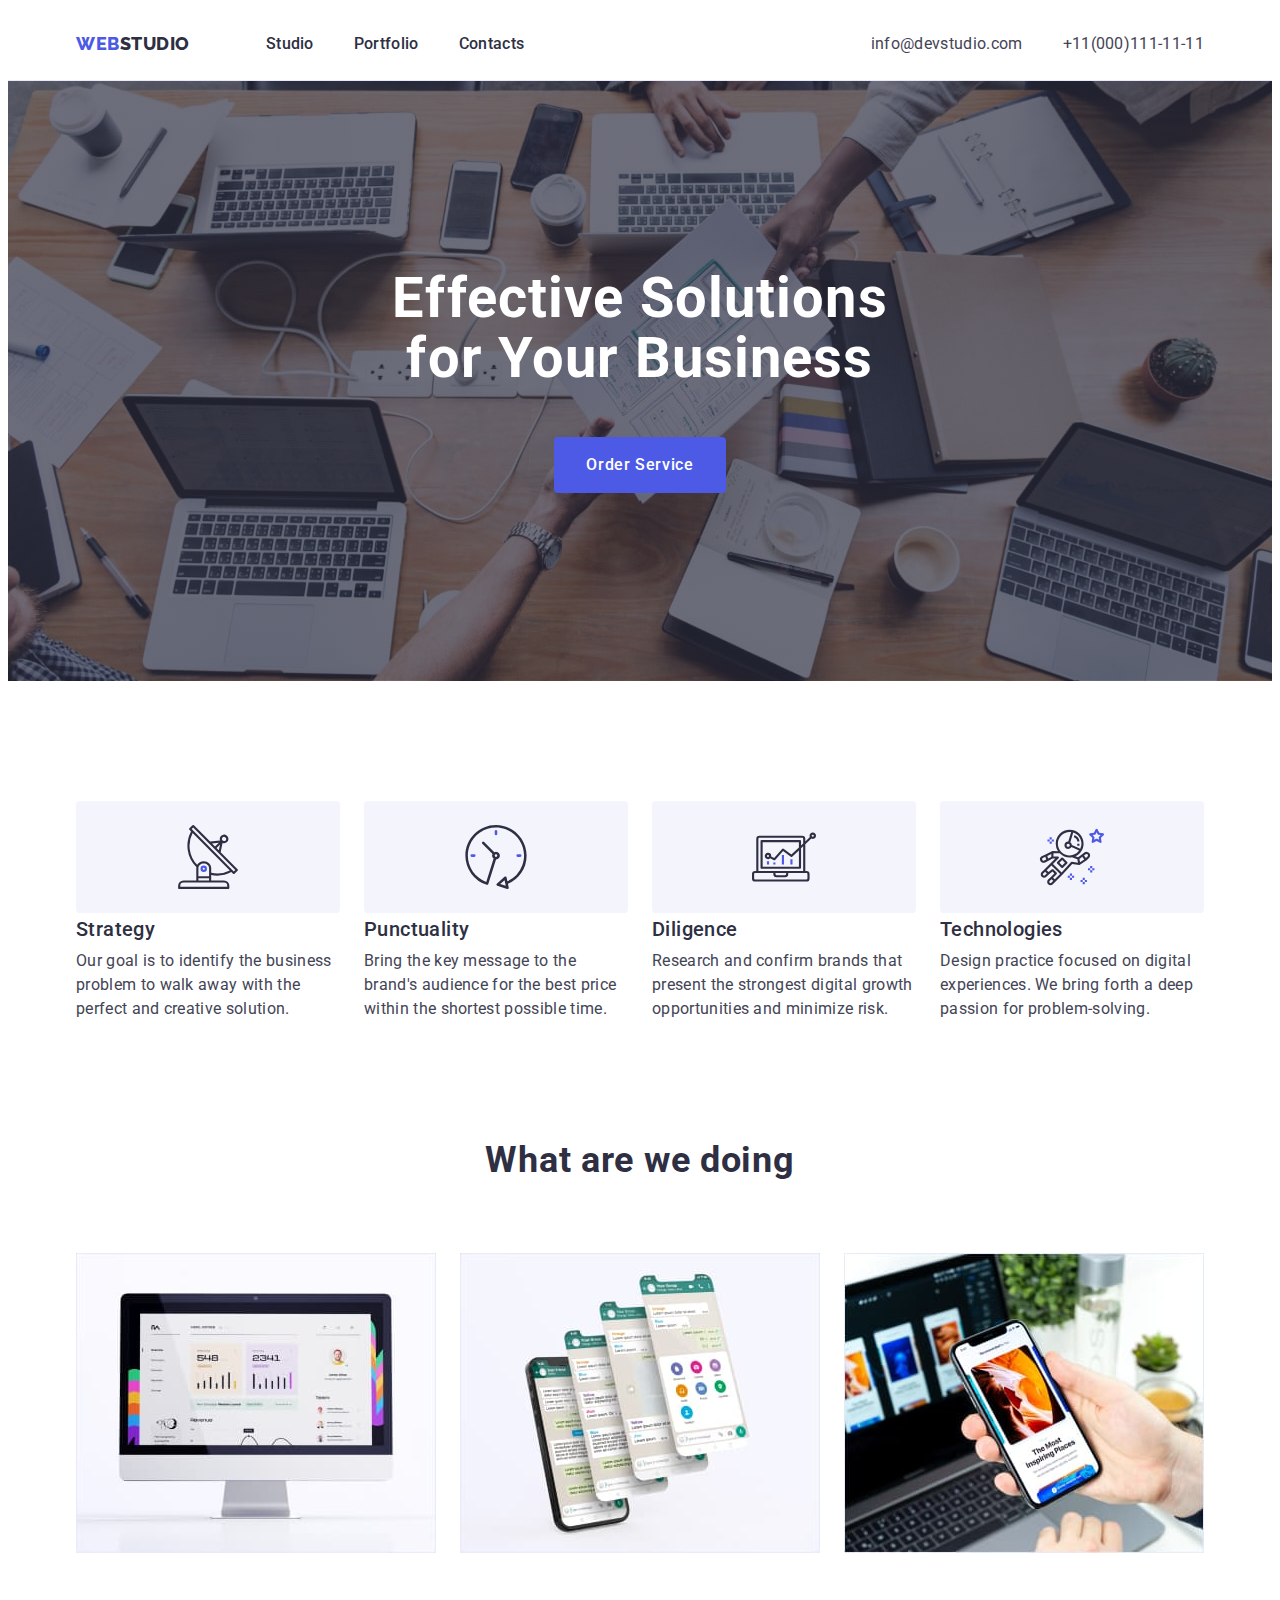
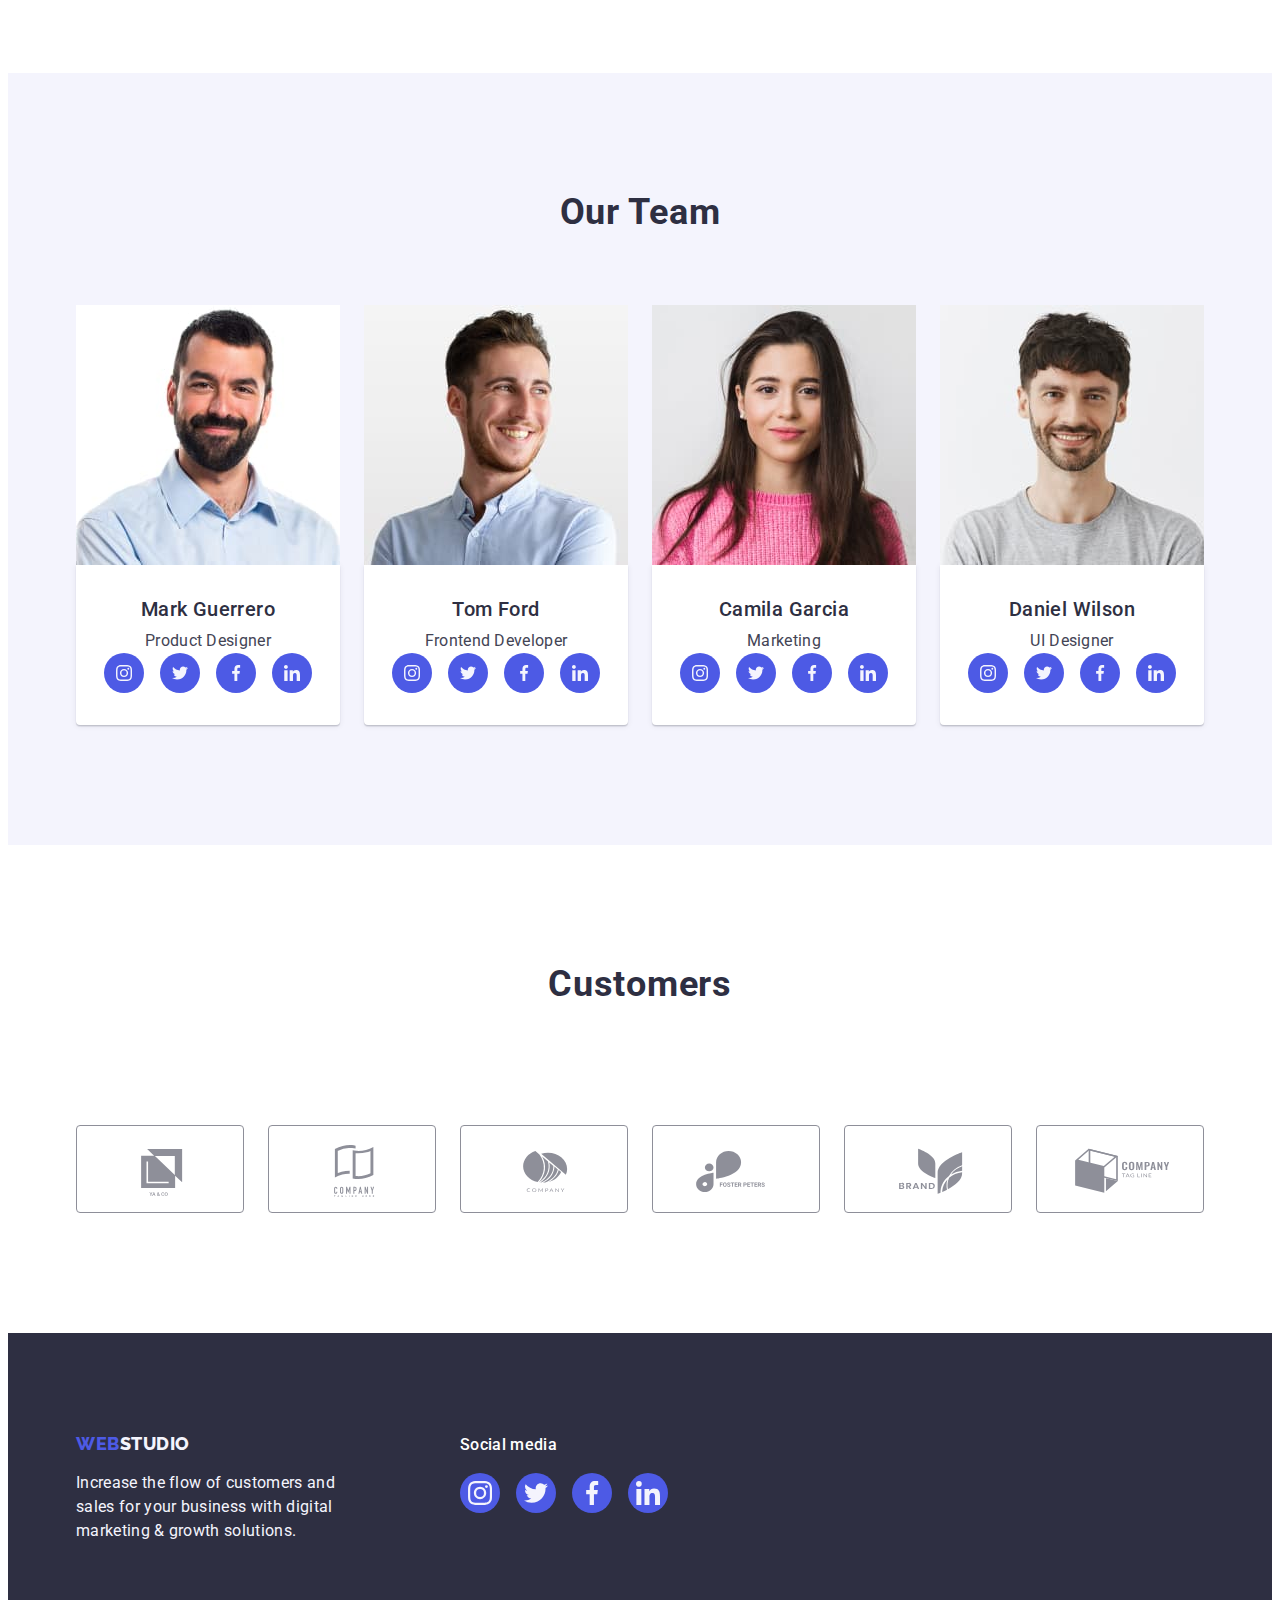
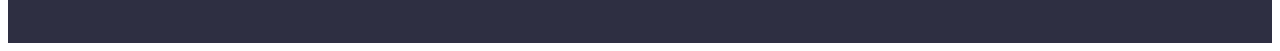
==== commit 3bddf906: "custom change" ====
--- a/index.html
+++ b/index.html
@@ -311,42 +311,43 @@
         <h2 class="header-customers">Customers</h2>
         <ul class="custom-list">
           <li class="icon-border">
-          <a class="customers-hov" href="#"> <svg width="104px" height="56px">
+          <a class="customers-hov" href="#">
+             <svg width="168px" height="88px">
             <use href="./images/icons.svg#icon-Client-1"></use>
             </svg>
           </a>
         </li>
         <li class="icon-border">
           <a class="customers-hov" href="#"> 
-            <svg width="104px" height="56px">
+            <svg width="168px" height="88px">
             <use href="./images/icons.svg#icon-Client-2"></use>
             </svg>
           </a>
         </li>
           <li class="icon-border">
           <a class="customers-hov" href="#"> 
-            <svg width="104px" height="56px">
+            <svg width="168px" height="88px">
             <use href="./images/icons.svg#icon-Client-3"></use>
             </svg>
           </a>
         </li>
           <li class="icon-border">
           <a class="customers-hov" href="#"> 
-            <svg width="104px" height="56px">
+            <svg width="168px" height="88px">
             <use href="./images/icons.svg#icon-Client-4"></use>
             </svg>
           </a>
         </li>
           <li class="icon-border">
+          <a  href="#"> 
+            <svg class="customers-hov" width="168px" height="88px">
+            <use href="./images/icons.svg#icon-Client-5"></use>
+            </svg>
+          </a>
+        </li>
+          <li class="icon-border">
           <a class="customers-hov" href="#"> 
-            <svg width="104px" height="56px">
-            <use href="./images/icons.svg#icon-Client-5"></use>
-            </svg>
-          </a>
-        </li>
-          <li class="icon-border">
-          <a class="customers-hov" href="#"> 
-            <svg width="104px" height="56px">
+            <svg width="168px" height="88px">
             <use href="./images/icons.svg#icon-Client-6"></use>
             </svg>
           </a>
--- a/styles.css
+++ b/styles.css
@@ -418,9 +418,8 @@
 .customers {
   padding-bottom: 120px;
 }
-.customers-hov > use {
-  margin-top: 18px;
-  margin-left: 32px;
+.customers-hov {
+  fill: var(--subtle-text, #8e8f99);
 }
 .customers-hov:hover,
 :focus {
